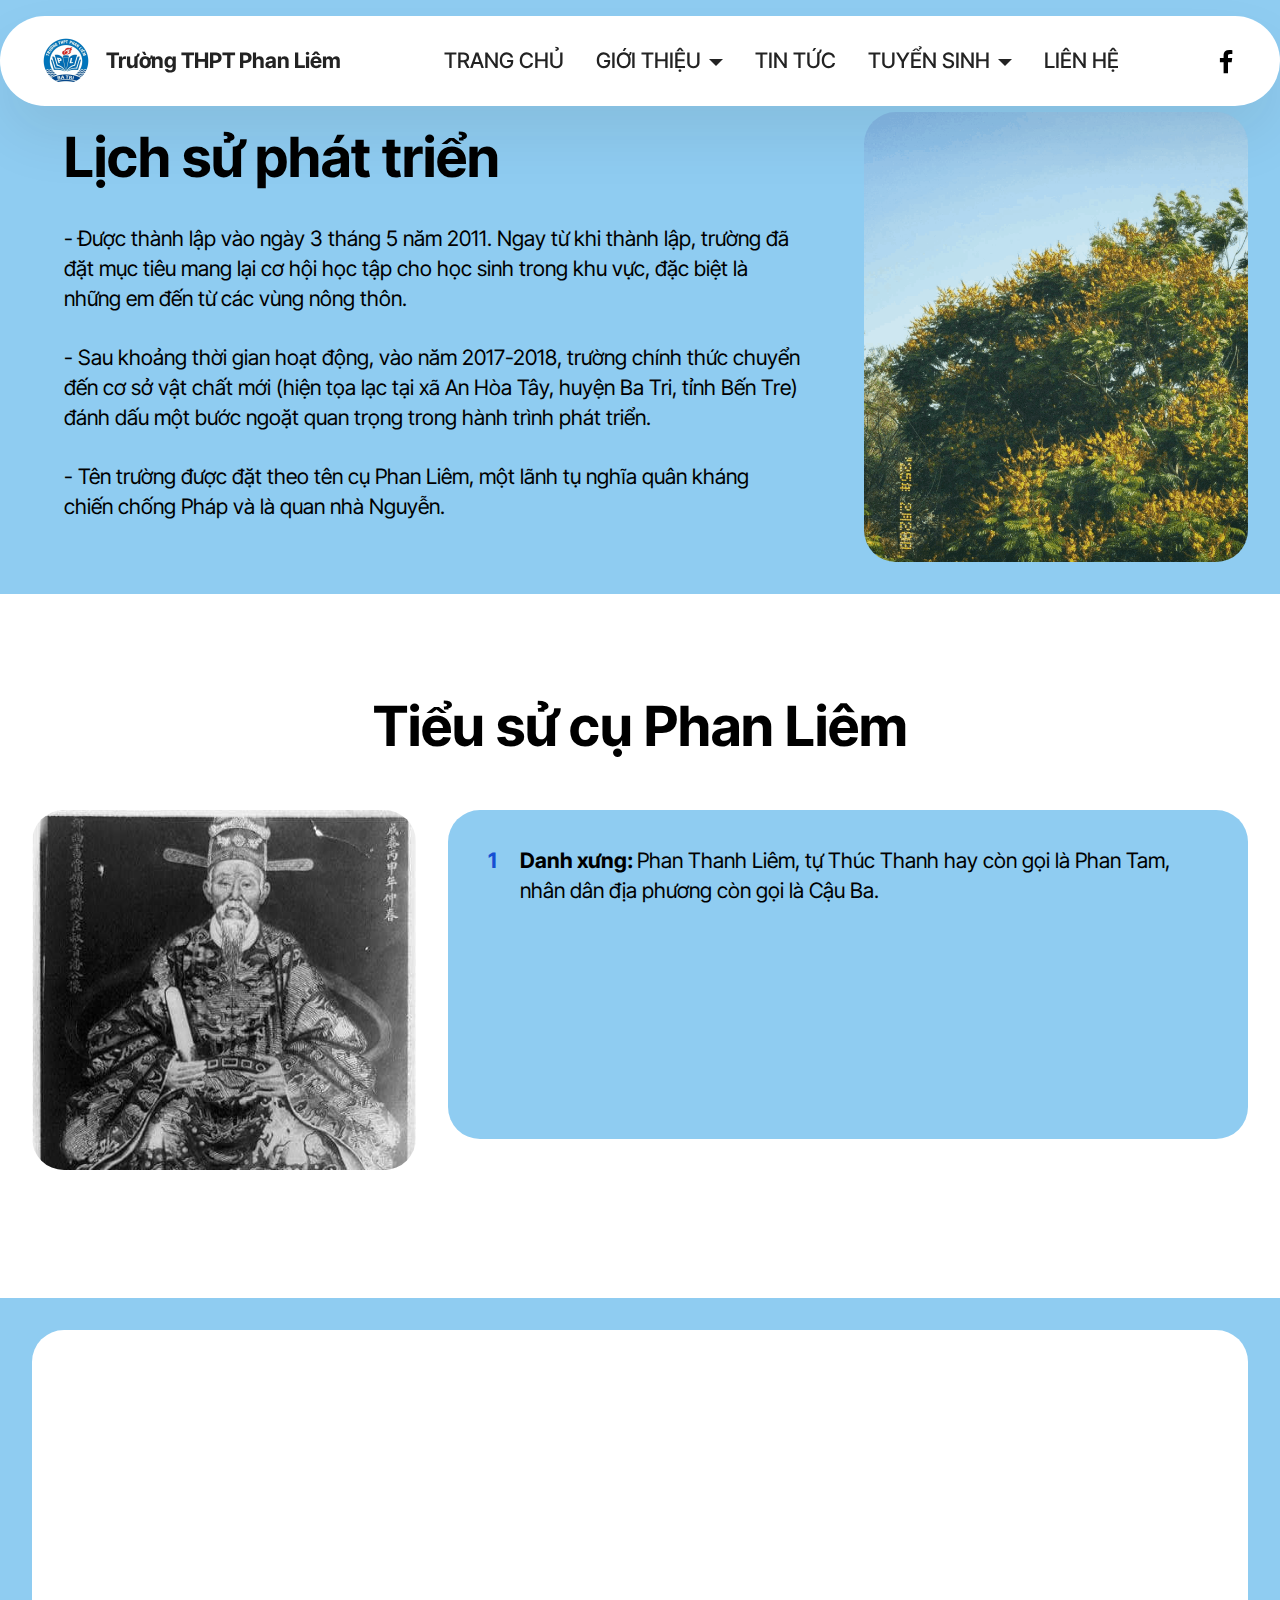
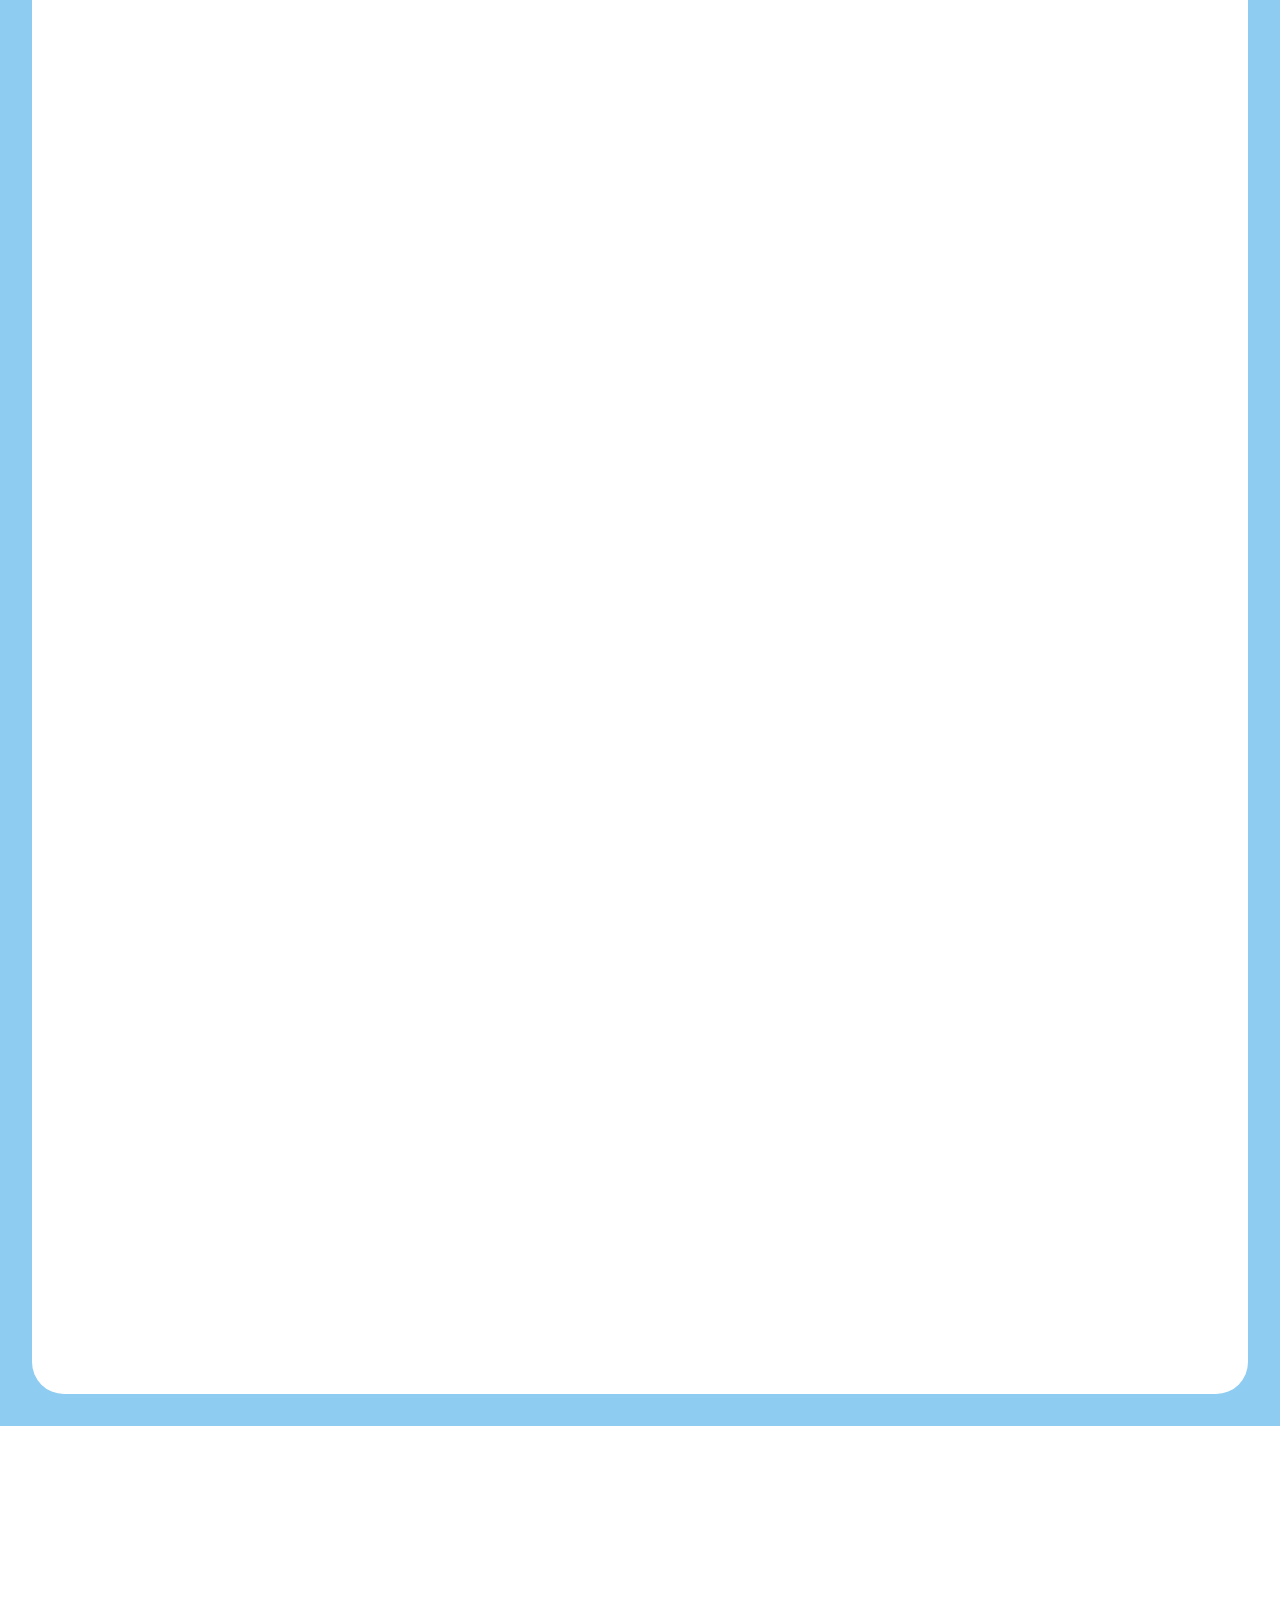
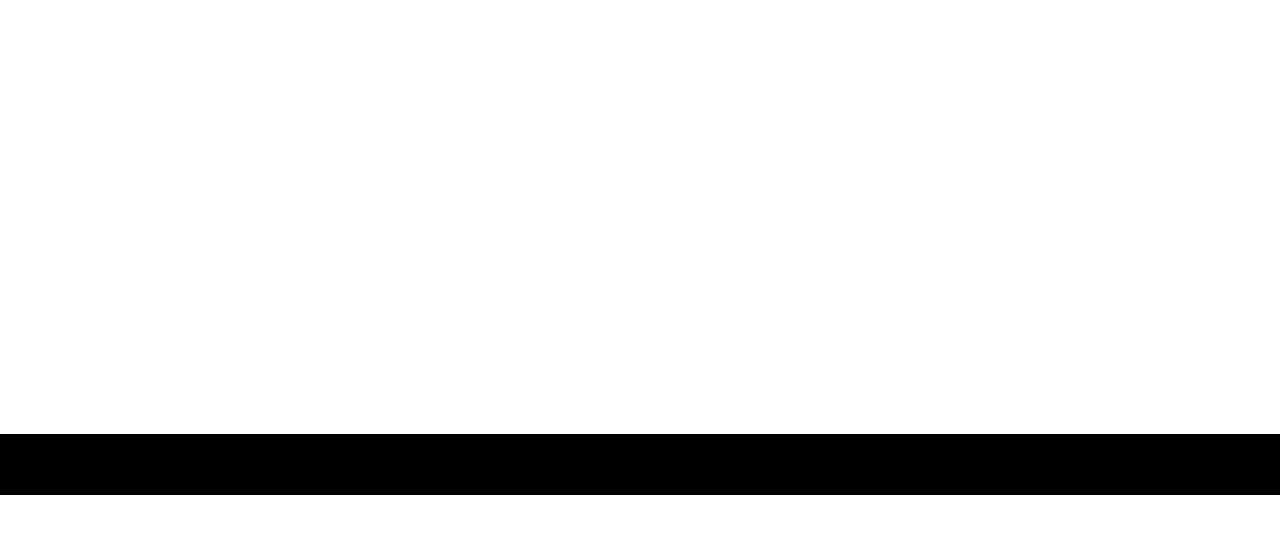
==== page1.html @ 66d1d025 "Change index.html file" ====
<!DOCTYPE html>
<html  >
<head>
  <!-- Site made with Mobirise Website Builder v5.9.25, https://mobirise.com -->
  <meta charset="UTF-8">
  <meta http-equiv="X-UA-Compatible" content="IE=edge">
  <meta name="generator" content="Mobirise v5.9.25, mobirise.com">
  <meta name="viewport" content="width=device-width, initial-scale=1, minimum-scale=1">
  <link rel="shortcut icon" href="assets/images/logo-96x96.png" type="image/x-icon">
  <meta name="description" content="">
  
  
  <title>gioithieu</title>
  <link rel="stylesheet" href="assets/web/assets/mobirise-icons2/mobirise2.css">
  <link rel="stylesheet" href="assets/bootstrap/css/bootstrap.min.css">
  <link rel="stylesheet" href="assets/bootstrap/css/bootstrap-grid.min.css">
  <link rel="stylesheet" href="assets/bootstrap/css/bootstrap-reboot.min.css">
  <link rel="stylesheet" href="assets/animatecss/animate.css">
  <link rel="stylesheet" href="assets/dropdown/css/style.css">
  <link rel="stylesheet" href="assets/socicon/css/styles.css">
  <link rel="stylesheet" href="assets/theme/css/style.css">
  <link rel="preload" href="https://fonts.googleapis.com/css?family=Inter+Tight:100,200,300,400,500,600,700,800,900,100i,200i,300i,400i,500i,600i,700i,800i,900i&display=swap" as="style" onload="this.onload=null;this.rel='stylesheet'">
  <noscript><link rel="stylesheet" href="https://fonts.googleapis.com/css?family=Inter+Tight:100,200,300,400,500,600,700,800,900,100i,200i,300i,400i,500i,600i,700i,800i,900i&display=swap"></noscript>
  <link rel="preload" as="style" href="assets/mobirise/css/mbr-additional.css?v=TQLGIZ"><link rel="stylesheet" href="assets/mobirise/css/mbr-additional.css?v=TQLGIZ" type="text/css">

  
  
  
</head>
<body>
  
  <section data-bs-version="5.1" class="menu menu2 cid-uFe2aQzOMY" once="menu" id="menu02-3h">
	

	<nav class="navbar navbar-dropdown navbar-fixed-top navbar-expand-lg">
		<div class="container">
			<div class="navbar-brand">
				<span class="navbar-logo">
					<a href="https://mobiri.se">
						<img src="assets/images/logo-96x96.png" alt="Mobirise Website Builder" style="height: 3rem;">
					</a>
				</span>
				<span class="navbar-caption-wrap"><a class="navbar-caption text-black display-4" href="https://mobiri.se">Trường THPT Phan Liêm</a></span>
			</div>
			<button class="navbar-toggler" type="button" data-toggle="collapse" data-bs-toggle="collapse" data-target="#navbarSupportedContent" data-bs-target="#navbarSupportedContent" aria-controls="navbarNavAltMarkup" aria-expanded="false" aria-label="Toggle navigation">
				<div class="hamburger">
					<span></span>
					<span></span>
					<span></span>
					<span></span>
				</div>
			</button>
			<div class="collapse navbar-collapse" id="navbarSupportedContent">
				<ul class="navbar-nav nav-dropdown nav-right" data-app-modern-menu="true"><li class="nav-item">
						<a class="nav-link link text-black text-primary display-4" href="index.html">TRANG CHỦ</a>
					</li>
					<li class="nav-item dropdown">
						<a class="nav-link link text-black text-primary dropdown-toggle display-4" href="page1.html" aria-expanded="false" data-toggle="dropdown-submenu" data-bs-toggle="dropdown" data-bs-auto-close="outside">GIỚI THIỆU</a><div class="dropdown-menu" aria-labelledby="dropdown-114"><a class="text-black text-primary dropdown-item display-4" href="page1.html#article04-2a">LỊCH SỬ PHÁT TRIỂN</a><a class="text-black text-primary dropdown-item display-4" href="page1.html#features030-1z">TIỂU SỬ CỤ PHAN LIÊM</a><a class="text-black text-primary dropdown-item display-4" href="page6.html#people03-31">CÁN BỘ, GIÁO VIÊN</a><a class="text-black text-primary dropdown-item display-4" href="page6.html#timeline1-34">CƠ SỞ VẬT CHẤT</a></div>
					</li>
					<li class="nav-item">
						<a class="nav-link link text-black text-primary display-4" href="page3.html" aria-expanded="false">TIN TỨC</a>
					</li><li class="nav-item dropdown"><a class="nav-link link text-black text-primary dropdown-toggle display-4" href="page4.html" data-toggle="dropdown-submenu" data-bs-toggle="dropdown" data-bs-auto-close="outside" aria-expanded="false">TUYỂN SINH</a><div class="dropdown-menu" aria-labelledby="dropdown-635"><a class="text-black text-primary dropdown-item display-4" href="page4.html#numbers01-39">XÉT TUYỂN NGUYỆN VỌNG</a><a class="text-black text-primary dropdown-item display-4" href="page4.html#social02-3a">HỒ SƠ XÉT TUYỂN</a><a class="text-black text-primary dropdown-item display-4" href="page4.html#pricing04-3d">THI XÉT TUYỂN</a><a class="text-black text-primary dropdown-item display-4" href="page4.html#tabs1-3f">ĐIỂM CHUẨN NĂM TRƯỚC</a></div></li><li class="nav-item"><a class="nav-link link text-black text-primary display-4" href="page5.html">LIÊN HỆ</a></li></ul>
				<div class="icons-menu">
					<a class="iconfont-wrapper" href="https://www.facebook.com/truongthptphanliem" target="_blank">
						<span class="p-2 mbr-iconfont socicon-facebook socicon" style="color: rgb(0, 0, 0); fill: rgb(0, 0, 0);"></span>
					</a>
					
					
					
				</div>
				
			</div>
		</div>
	</nav>
</section>

<section data-bs-version="5.1" class="start article4 cid-uF2ilKSvps" id="article04-2a">
	

	
	

	<div class="container">
		<div class="row justify-content-center">
			<div class="col-12 col-md-12 col-lg-4 image-wrapper">
				<img class="w-100" src="assets/images/2757aa6e-07c2-4001-b493-a704270fd652-712x835.png" alt="Mobirise Website Builder">
			</div>
			<div class="col-12 col-md-12 col-lg">
				<div class="text-wrapper align-left">
					<h1 class="mbr-section-title mbr-fonts-style mb-4 display-2">
						<strong>Lịch sử phát triển</strong></h1>
					<p class="mbr-text mbr-fonts-style mb-4 display-7">- Được thành lập vào ngày 3 tháng 5 năm 2011. Ngay từ khi thành lập, trường đã đặt mục tiêu mang lại cơ hội học tập cho học sinh trong khu vực, đặc biệt là những em đến từ các vùng nông thôn.<br> <br>- Sau khoảng thời gian hoạt động, vào năm 2017-2018, trường chính thức chuyển đến cơ sở vật chất mới (hiện tọa lạc tại xã An Hòa Tây, huyện Ba Tri, tỉnh Bến Tre) đánh dấu một bước ngoặt quan trọng trong hành trình phát triển.&nbsp;<br><br>- Tên trường được đặt theo tên cụ Phan Liêm, một lãnh tụ nghĩa quân kháng chiến chống Pháp và là quan nhà Nguyễn.&nbsp;<br></p>
					
				</div>
			</div>
		</div>
	</div>
</section>

<section data-bs-version="5.1" class="features030 cid-uF1ZcD4XuA" id="features030-1z">
    
    
    
    <div class="container">
        <div class="row justify-content-center">
            <div class="col-md-12 content-head mb-5">
                <h1 class="mbr-section-title mbr-fonts-style mb-0 display-2"><strong>Tiểu sử cụ Phan Liêm</strong></h1>
                
            </div>
        </div>
        <div class="row justify-content-center  blockContent">
            <div class="col-12 col-lg">
                <div class="item-wrapper align-left">
                    <div class="mbr-text counter-container mbr-fonts-style display-7">
                        <ol>
                            <li><strong>Danh xưng: </strong>Phan Thanh Liêm, tự Thúc Thanh hay còn gọi là Phan Tam, nhân dân địa phương còn gọi là Cậu Ba.</li>
                            <li><strong>Ngày tháng năm sinh: </strong>Ngày 20 tháng 10 năm 1833.</li>
                            <li><strong>Ngày tháng năm mất: </strong>Ngày 15 tháng 9 năm 1896.</li><li><strong>Quê quán: </strong>Làng Bảo Thạnh, huyện Ba Tri, tỉnh Bến Tre.</li></ol><ol>
                        </ol>
                    </div>
                </div>
            </div>
            <div class="col-12 col-lg-4">
                <div class="image-wrapper mb-4">
                    <img class="w-100" src="assets/images/1-453x424.png" alt="Mobirise Website Builder">
                </div>
            </div>

        </div>
    </div>
</section>

<section data-bs-version="5.1" class="timeline04 cid-uF23hmBCOW" id="timeline04-25">
  

  
  
  <div class="container">
    <div class="row justify-content-center">
      <div class="card col-md-12 col-lg-12">
        <div class="card-wrapper">
          <div class="row justify-content-center">
            <div class="col-12 mb-5 content-head">
              <h3 class="card-title mbr-fonts-style mbr-white mt-3 display-2">
                <strong>Các sự kiện cuộc đời cụ</strong></h3>
              
            </div>
          </div>
          <div class="card-box">
            <div class="row justify-content-center item features-without-image mb-5 active">
              <div class="col-12 col-lg-2">
                <h5 class="mbr-card-title mbr-fonts-style mt-0 mb-3 display-7"><strong>1862</strong></h5>
              </div>
              
              <div class="col-md-12 col-lg item-wrapper">
                <p class="mbr-text mbr-fonts-style mt-0 mb-0 display-7">Phan Liêm cùng em lo việc tang cho mẹ ở làng Bảo Thạnh. Đúng lúc đó cụ Phan Thanh Giản đang ở Huế và giặc Pháp tấn công vào thành Vĩnh Long.
                </p>
              </div>
            </div>
            <div class="row justify-content-center item features-without-image mb-5">
              <div class="col-12 col-lg-2">
                <h5 class="mbr-card-title mbr-fonts-style mt-0 mb-3 display-7"><strong>1868</strong></h5>

              </div>
              
              <div class="col-md-12 col-lg item-wrapper">
                <p class="mbr-text mbr-fonts-style mt-0 mb-0 display-7">Sau khi an táng cha được 3 tháng, ông cùng Phan Tôn chiêu tập những người đồng chí hướng phát động khởi nghĩa trên địa bàn rộng khắp: Trà Vinh, Vĩnh Long, Bến Tre, Sa Đéc. Phong trào do ông lãnh đạo được đánh đấu bằng cuộc tiến công của nghĩa quân vào Hương Điểm.&nbsp;</p>
              </div>
            </div>
            <div class="row justify-content-center item features-without-image mb-5">
              <div class="col-12 col-lg-2">
                <h5 class="mbr-card-title mbr-fonts-style mt-0 mb-3 display-7"></h5>
              </div>
              
              <div class="col-md-12 col-lg item-wrapper">
                <p class="mbr-text mbr-fonts-style mt-0 mb-0 display-7">Đêm 15, nghĩa quân liên tục tấn công quân Pháp ở Ba Tri và sông Hàm Luông, gây tiếng vang lớn. Pháp sai người dụ hàng nhưng hai cụ thẳng thắn từ chối. Không mua chuộc được, Pháp dùng quân sự đàn áp, buộc Phan Liêm và em lánh sang Gò Công rồi ra Bình Thuận. Dù không bắt được hai ông, Pháp vẫn kết án tử hình vắng mặt. Sau đó, hai ông ra Huế, gia nhập quân Nguyễn Tri Phương trấn thủ Hà Nội.
                </p>
              </div>
            </div><div class="row justify-content-center item features-without-image mb-5">
              <div class="col-12 col-lg-2">
                <h5 class="mbr-card-title mbr-fonts-style mt-0 mb-3 display-7"><strong>20-11-1873</strong></h5>
              </div>
              
              <div class="col-md-12 col-lg item-wrapper">
                <p class="mbr-text mbr-fonts-style mt-0 mb-0 display-7">Tướng Pháp Francis Garnier tấn công thành Hà Nội. Tổng trấn Nguyễn Tri Phương bị bắt cùng với một số quan lại giữ thành, trong đó có hai anh em họ Phan, chúng đưa tất cả vào Sài Gòn và sau đó sang Pháp theo lệnh của Bộ trưởng Hải quân Pháp.
                </p>
              </div>
            </div><div class="row justify-content-center item features-without-image mb-5">
              <div class="col-12 col-lg-2">
                <h5 class="mbr-card-title mbr-fonts-style mt-0 mb-3 display-7"><strong>1874</strong></h5>
              </div>
              
              <div class="col-md-12 col-lg item-wrapper">
                <p class="mbr-text mbr-fonts-style mt-0 mb-0 display-7">Sau khi hòa ước Giáp Tuất được ký kết, Phan Liêm và Phan Tôn được trao trả cho triều đình. Ông Phan Liêm lại ra làm quan với triều đình Huế.
                </p>
              </div>
            </div><div class="row justify-content-center item features-without-image mb-5">
              <div class="col-12 col-lg-2">
                <h5 class="mbr-card-title mbr-fonts-style mt-0 mb-3 display-7"><strong>1881</strong></h5>
              </div>
              
              <div class="col-md-12 col-lg item-wrapper">
                <p class="mbr-text mbr-fonts-style mt-0 mb-0 display-7">Tự Đức thứ 34 theo Hoàng triều Giáp Tý niên biểu thì Phan Liêm đã mật lên vua một biểu đề ra một số cải cách về giáo dục, thông thương, khai mỏ… để mở mang kinh tế đất nước.
                </p>
              </div>
            </div><div class="row justify-content-center item features-without-image mb-5">
              <div class="col-12 col-lg-2">
                <h5 class="mbr-card-title mbr-fonts-style mt-0 mb-3 display-7"><strong>Khoảng<br>1882 – 1885</strong></h5>
              </div>
              
              <div class="col-md-12 col-lg item-wrapper">
                <p class="mbr-text mbr-fonts-style mt-0 mb-0 display-7">Ông được triều đình bổ làm Hàn Lâm Tri Viện tu soạn, Phủ doãn Phủ Thừa Thiên, sau thăng Thị lang, gia hàm Tham tri.
                </p>
              </div>
            </div><div class="row justify-content-center item features-without-image mb-5">
              <div class="col-12 col-lg-2">
                <h5 class="mbr-card-title mbr-fonts-style mt-0 mb-3 display-7"><strong>1886</strong></h5>
              </div>
              
              <div class="col-md-12 col-lg item-wrapper">
                <p class="mbr-text mbr-fonts-style mt-0 mb-0 display-7">Dưới triều Đồng Khánh ở Thanh Hóa có vụ âm mưu bạo động. Nhà vua sai Phan Liêm ra đó với chức Khâm sai đại thần để ổn định tình thế.
                </p>
              </div>
            </div><div class="row justify-content-center item features-without-image mb-5">
              <div class="col-12 col-lg-2">
                <h5 class="mbr-card-title mbr-fonts-style mt-0 mb-3 display-7"></h5>
              </div>
              
              <div class="col-md-12 col-lg item-wrapper">
                <p class="mbr-text mbr-fonts-style mt-0 mb-0 display-7">Tháng 5 năm 1886, Phan Liêm được bổ tổng đốc Thuận Khánh, cùng với Nguyễn Thân trông coi khu vực phía Nam. Dưới triều vua Đồng Khánh và Thành Thái ông cũng đã từng giữ chức Thị vệ đại thần ở sáu tỉnh: Quảng Nam, Quảng Ngãi, Bình Định, Phú Yên, Khánh Hòa và Bình Thuận.&nbsp;<br></p>
              </div>
            </div><div class="row justify-content-center item features-without-image mb-5">
              <div class="col-12 col-lg-2">
                <h5 class="mbr-card-title mbr-fonts-style mt-0 mb-3 display-7"><strong>7-1887</strong></h5>
              </div>
              
              <div class="col-md-12 col-lg item-wrapper">
                <p class="mbr-text mbr-fonts-style mt-0 mb-0 display-7">Vua phong cho ông làm Tổng đốc Khánh Hòa – Bình Thuận nhưng ông từ chối.&nbsp;<br></p>
              </div>
            </div><div class="row justify-content-center item features-without-image mb-5">
              <div class="col-12 col-lg-2">
                <h5 class="mbr-card-title mbr-fonts-style mt-0 mb-3 display-7"><strong>15-9-1896</strong></h5>
              </div>
              
              <div class="col-md-12 col-lg item-wrapper">
                <p class="mbr-text mbr-fonts-style mt-0 mb-0 display-7">Ông qua đời dưới triều vua Thành Thái, được an táng ở Huế và được truy tặng Binh Bộ Thượng Thư. Phần mộ hai ông Phan Liêm và Phan Tôn cùng được xây dựng trong chùa Trà Am, thôn Tư Tây, xã Thủy An, thành phố Huế hiện nay, cách chợ Đông Ba khoảng 15km, sát bên núi.&nbsp;<br></p>
              </div>
            </div>
          </div>
        </div>
      </div>
    </div>
  </div>
</section>

<section data-bs-version="5.1" class="people02 cid-uFdbDiS7TM" id="people02-2z">
	

	
	
	<div class="container">
		<div class="row mb-5 justify-content-center">
			<div class="col-12 content-head">
				<h3 class="mbr-section-title mbr-fonts-style align-center mb-4 display-2"><strong>Đánh giá</strong></h3>
				<h5 class="mbr-section-subtitle mbr-fonts-style align-center mb-4 display-7">
					Cán bộ - Giáo viên - Cơ sở vật chất</h5>
			</div>
		</div>
		<div class="row">
				<div class="item features-without-image col-12 col-md-6 col-lg-4 mb-5">
					<div class="item-wrapper">
						<div class="card-box align-center">
							<div class="iconfont-wrapper mb-3">
								<span class="mbr-iconfont mobi-mbri-star mobi-mbri"></span>
								<span class="mbr-iconfont mobi-mbri-star mobi-mbri"></span>
								<span class="mbr-iconfont mobi-mbri-star mobi-mbri"></span>
								<span class="mbr-iconfont mobi-mbri-star mobi-mbri"></span>
								<span class="mbr-iconfont mobi-mbri-star mobi-mbri"></span>
							</div>
							<h5 class="card-title mbr-fonts-style mb-3 display-7">&nbsp;Trình độ chuyên môn cao, tốt nghiệp từ các trường đại học và cao đẳng sư phạm uy tín.</h5>
							
						</div>
					</div>
				</div>
				<div class="item features-without-image col-12 col-md-6 col-lg-4 mb-5">
					<div class="item-wrapper">
						<div class="card-box align-center">
							<div class="iconfont-wrapper mb-3">
								<span class="mbr-iconfont mobi-mbri-star mobi-mbri"></span>
								<span class="mbr-iconfont mobi-mbri-star mobi-mbri"></span>
								<span class="mbr-iconfont mobi-mbri-star mobi-mbri"></span>
								<span class="mbr-iconfont mobi-mbri-star mobi-mbri"></span>
								<span class="mbr-iconfont mobi-mbri-star mobi-mbri"></span>
							</div>
							<h5 class="card-title mbr-fonts-style mb-3 display-7">Linh hoạt trong phương pháp giảng dạy, khả năng truyền đạt sinh động, hấp dẫn.
<div><br></div></h5>
							
						</div>
					</div>
				</div>
				<div class="item features-without-image col-12 col-md-6 col-lg-4 mb-5">
					<div class="item-wrapper">
						<div class="card-box align-center">
							<div class="iconfont-wrapper mb-3">
								<span class="mbr-iconfont mobi-mbri-star mobi-mbri"></span>
								<span class="mbr-iconfont mobi-mbri-star mobi-mbri"></span>
								<span class="mbr-iconfont mobi-mbri-star mobi-mbri"></span>
								<span class="mbr-iconfont mobi-mbri-star mobi-mbri"></span>
								<span class="mbr-iconfont mobi-mbri-star mobi-mbri"></span>
							</div>
							<h5 class="card-title mbr-fonts-style mb-3 display-7">Cơ sở vật chất của trường khang trang, đáp ứng tốt nhu cầu học tập và giảng dạy.</h5>
							
						</div>
					</div>
				</div>
			</div>
		<div class="row mt-0 mt-md-5">
			<div class="col-12 align-center">
				<div class="mbr-section-btn"><a class="btn btn-black display-7" href="page6.html">Xem thêm</a></div>
			</div>
		</div>
	</div>
</section>

<section data-bs-version="5.1" class="footer4 cid-uF2orYMJCT" once="footers" id="footer04-2g">

    

    

    <div class="container">
        <div class="media-container-row align-center mbr-white">
            <div class="col-12">
                <p class="mbr-text mb-0 mbr-fonts-style display-7">
                    © Copyright 2025 THPT Phan Liêm</p>
            </div>
        </div>
    </div>
</section><section class="display-7" style="padding: 0;align-items: center;justify-content: center;flex-wrap: wrap;    align-content: center;display: flex;position: relative;height: 4rem;"><a href="https://mobiri.se/3791961" style="flex: 1 1;height: 4rem;position: absolute;width: 100%;z-index: 1;"><img alt="" style="height: 4rem;" src="[data-uri]"></a><p style="margin: 0;text-align: center;" class="display-7">&#8204;</p><a style="z-index:1" href="https://mobirise.com/builder/ai-website-maker.html">Free AI Website Maker</a></section><script src="assets/bootstrap/js/bootstrap.bundle.min.js"></script>  <script src="assets/smoothscroll/smooth-scroll.js"></script>  <script src="assets/ytplayer/index.js"></script>  <script src="assets/dropdown/js/navbar-dropdown.js"></script>  <script src="assets/theme/js/script.js"></script>  
  
  
  <input name="animation" type="hidden">
  </body>
</html>
---- assets/web/assets/mobirise-icons2/mobirise2.css ----
@font-face {
  font-family: 'Moririse2';
  font-display: swap;
  src:  url('mobirise2.eot?f2bix4');
  src:  url('mobirise2.eot?f2bix4#iefix') format('embedded-opentype'),
    url('mobirise2.ttf?f2bix4') format('truetype'),
    url('mobirise2.woff?f2bix4') format('woff'),
    url('mobirise2.svg?f2bix4#mobirise2') format('svg');
  font-weight: normal;
  font-style: normal;
}

[class^="mobi-"], [class*=" mobi-"] {
  /* use !important to prevent issues with browser extensions that change fonts */
  font-family: 'Moririse2' !important;
  speak: none;
  font-style: normal;
  font-weight: normal;
  font-variant: normal;
  text-transform: none;
  line-height: 1;

  /* Better Font Rendering =========== */
  -webkit-font-smoothing: antialiased;
  -moz-osx-font-smoothing: grayscale;
}

.mobi-mbri-add-submenu:before {
  content: "\e900";
}
.mobi-mbri-alert:before {
  content: "\e901";
}
.mobi-mbri-align-center:before {
  content: "\e902";
}
.mobi-mbri-align-justify:before {
  content: "\e903";
}
.mobi-mbri-align-left:before {
  content: "\e904";
}
.mobi-mbri-align-right:before {
  content: "\e905";
}
.mobi-mbri-android:before {
  content: "\e906";
}
.mobi-mbri-apple:before {
  content: "\e907";
}
.mobi-mbri-arrow-down:before {
  content: "\e908";
}
.mobi-mbri-arrow-next:before {
  content: "\e909";
}
.mobi-mbri-arrow-prev:before {
  content: "\e90a";
}
.mobi-mbri-arrow-up:before {
  content: "\e90b";
}
.mobi-mbri-bold:before {
  content: "\e90c";
}
.mobi-mbri-bookmark:before {
  content: "\e90d";
}
.mobi-mbri-bootstrap:before {
  content: "\e90e";
}
.mobi-mbri-briefcase:before {
  content: "\e90f";
}
.mobi-mbri-browse:before {
  content: "\e910";
}
.mobi-mbri-bulleted-list:before {
  content: "\e911";
}
.mobi-mbri-calendar:before {
  content: "\e912";
}
.mobi-mbri-camera:before {
  content: "\e913";
}
.mobi-mbri-cart-add:before {
  content: "\e914";
}
.mobi-mbri-cart-full:before {
  content: "\e915";
}
.mobi-mbri-cash:before {
  content: "\e916";
}
.mobi-mbri-change-style:before {
  content: "\e917";
}
.mobi-mbri-chat:before {
  content: "\e918";
}
.mobi-mbri-clock:before {
  content: "\e919";
}
.mobi-mbri-close:before {
  content: "\e91a";
}
.mobi-mbri-cloud:before {
  content: "\e91b";
}
.mobi-mbri-code:before {
  content: "\e91c";
}
.mobi-mbri-contact-form:before {
  content: "\e91d";
}
.mobi-mbri-credit-card:before {
  content: "\e91e";
}
.mobi-mbri-cursor-click:before {
  content: "\e91f";
}
.mobi-mbri-cust-feedback:before {
  content: "\e920";
}
.mobi-mbri-database:before {
  content: "\e921";
}
.mobi-mbri-delivery:before {
  content: "\e922";
}
.mobi-mbri-desktop:before {
  content: "\e923";
}
.mobi-mbri-devices:before {
  content: "\e924";
}
.mobi-mbri-down:before {
  content: "\e925";
}
.mobi-mbri-download-2:before {
  content: "\e926";
}
.mobi-mbri-download:before {
  content: "\e927";
}
.mobi-mbri-drag-n-drop-2:before {
  content: "\e928";
}
.mobi-mbri-drag-n-drop:before {
  content: "\e929";
}
.mobi-mbri-edit-2:before {
  content: "\e92a";
}
.mobi-mbri-edit:before {
  content: "\e92b";
}
.mobi-mbri-error:before {
  content: "\e92c";
}
.mobi-mbri-extension:before {
  content: "\e92d";
}
.mobi-mbri-features:before {
  content: "\e92e";
}
.mobi-mbri-file:before {
  content: "\e92f";
}
.mobi-mbri-flag:before {
  content: "\e930";
}
.mobi-mbri-folder:before {
  content: "\e931";
}
.mobi-mbri-gift:before {
  content: "\e932";
}
.mobi-mbri-github:before {
  content: "\e933";
}
.mobi-mbri-globe-2:before {
  content: "\e934";
}
.mobi-mbri-globe:before {
  content: "\e935";
}
.mobi-mbri-growing-chart:before {
  content: "\e936";
}
.mobi-mbri-hearth:before {
  content: "\e937";
}
.mobi-mbri-help:before {
  content: "\e938";
}
.mobi-mbri-home:before {
  content: "\e939";
}
.mobi-mbri-hot-cup:before {
  content: "\e93a";
}
.mobi-mbri-idea:before {
  content: "\e93b";
}
.mobi-mbri-image-gallery:before {
  content: "\e93c";
}
.mobi-mbri-image-slider:before {
  content: "\e93d";
}
.mobi-mbri-info:before {
  content: "\e93e";
}
.mobi-mbri-italic:before {
  content: "\e93f";
}
.mobi-mbri-key:before {
  content: "\e940";
}
.mobi-mbri-laptop:before {
  content: "\e941";
}
.mobi-mbri-layers:before {
  content: "\e942";
}
.mobi-mbri-left-right:before {
  content: "\e943";
}
.mobi-mbri-left:before {
  content: "\e944";
}
.mobi-mbri-letter:before {
  content: "\e945";
}
.mobi-mbri-like:before {
  content: "\e946";
}
.mobi-mbri-link:before {
  content: "\e947";
}
.mobi-mbri-lock:before {
  content: "\e948";
}
.mobi-mbri-login:before {
  content: "\e949";
}
.mobi-mbri-logout:before {
  content: "\e94a";
}
.mobi-mbri-magic-stick:before {
  content: "\e94b";
}
.mobi-mbri-map-pin:before {
  content: "\e94c";
}
.mobi-mbri-menu:before {
  content: "\e94d";
}
.mobi-mbri-mobile-2:before {
  content: "\e94e";
}
.mobi-mbri-mobile-horizontal:before {
  content: "\e94f";
}
.mobi-mbri-mobile:before {
  content: "\e950";
}
.mobi-mbri-mobirise:before {
  content: "\e951";
}
.mobi-mbri-more-horizontal:before {
  content: "\e952";
}
.mobi-mbri-more-vertical:before {
  content: "\e953";
}
.mobi-mbri-music:before {
  content: "\e954";
}
.mobi-mbri-new-file:before {
  content: "\e955";
}
.mobi-mbri-numbered-list:before {
  content: "\e956";
}
.mobi-mbri-opened-folder:before {
  content: "\e957";
}
.mobi-mbri-pages:before {
  content: "\e958";
}
.mobi-mbri-paper-plane:before {
  content: "\e959";
}
.mobi-mbri-paperclip:before {
  content: "\e95a";
}
.mobi-mbri-phone:before {
  content: "\e95b";
}
.mobi-mbri-photo:before {
  content: "\e95c";
}
.mobi-mbri-photos:before {
  content: "\e95d";
}
.mobi-mbri-pin:before {
  content: "\e95e";
}
.mobi-mbri-play:before {
  content: "\e95f";
}
.mobi-mbri-plus:before {
  content: "\e960";
}
.mobi-mbri-preview:before {
  content: "\e961";
}
.mobi-mbri-print:before {
  content: "\e962";
}
.mobi-mbri-protect:before {
  content: "\e963";
}
.mobi-mbri-question:before {
  content: "\e964";
}
.mobi-mbri-quote-left:before {
  content: "\e965";
}
.mobi-mbri-quote-right:before {
  content: "\e966";
}
.mobi-mbri-redo:before {
  content: "\e967";
}
.mobi-mbri-refresh:before {
  content: "\e968";
}
.mobi-mbri-responsive-2:before {
  content: "\e969";
}
.mobi-mbri-responsive:before {
  content: "\e96a";
}
.mobi-mbri-right:before {
  content: "\e96b";
}
.mobi-mbri-rocket:before {
  content: "\e96c";
}
.mobi-mbri-sad-face:before {
  content: "\e96d";
}
.mobi-mbri-sale:before {
  content: "\e96e";
}
.mobi-mbri-save:before {
  content: "\e96f";
}
.mobi-mbri-search:before {
  content: "\e970";
}
.mobi-mbri-setting-2:before {
  content: "\e971";
}
.mobi-mbri-setting-3:before {
  content: "\e972";
}
.mobi-mbri-setting:before {
  content: "\e973";
}
.mobi-mbri-share:before {
  content: "\e974";
}
.mobi-mbri-shopping-bag:before {
  content: "\e975";
}
.mobi-mbri-shopping-basket:before {
  content: "\e976";
}
.mobi-mbri-shopping-cart:before {
  content: "\e977";
}
.mobi-mbri-sites:before {
  content: "\e978";
}
.mobi-mbri-smile-face:before {
  content: "\e979";
}
.mobi-mbri-speed:before {
  content: "\e97a";
}
.mobi-mbri-star:before {
  content: "\e97b";
}
.mobi-mbri-success:before {
  content: "\e97c";
}
.mobi-mbri-sun:before {
  content: "\e97d";
}
.mobi-mbri-sun2:before {
  content: "\e97e";
}
.mobi-mbri-tablet-vertical:before {
  content: "\e97f";
}
.mobi-mbri-tablet:before {
  content: "\e980";
}
.mobi-mbri-target:before {
  content: "\e981";
}
.mobi-mbri-timer:before {
  content: "\e982";
}
.mobi-mbri-to-ftp:before {
  content: "\e983";
}
.mobi-mbri-to-local-drive:before {
  content: "\e984";
}
.mobi-mbri-touch-swipe:before {
  content: "\e985";
}
.mobi-mbri-touch:before {
  content: "\e986";
}
.mobi-mbri-trash:before {
  content: "\e987";
}
.mobi-mbri-underline:before {
  content: "\e988";
}
.mobi-mbri-undo:before {
  content: "\e989";
}
.mobi-mbri-unlink:before {
  content: "\e98a";
}
.mobi-mbri-unlock:before {
  content: "\e98b";
}
.mobi-mbri-up-down:before {
  content: "\e98c";
}
.mobi-mbri-up:before {
  content: "\e98d";
}
.mobi-mbri-update:before {
  content: "\e98e";
}
.mobi-mbri-upload-2:before {
  content: "\e98f";
}
.mobi-mbri-upload:before {
  content: "\e990";
}
.mobi-mbri-user-2:before {
  content: "\e991";
}
.mobi-mbri-user:before {
  content: "\e992";
}
.mobi-mbri-users:before {
  content: "\e993";
}
.mobi-mbri-video-play:before {
  content: "\e994";
}
.mobi-mbri-video:before {
  content: "\e995";
}
.mobi-mbri-watch:before {
  content: "\e996";
}
.mobi-mbri-website-theme-2:before {
  content: "\e997";
}
.mobi-mbri-website-theme:before {
  content: "\e998";
}
.mobi-mbri-wifi:before {
  content: "\e999";
}
.mobi-mbri-windows:before {
  content: "\e99a";
}
.mobi-mbri-zoom-in:before {
  content: "\e99b";
}
.mobi-mbri-zoom-out:before {
  content: "\e99c";
}
---- assets/dropdown/css/style.css ----
.navbar-dropdown {
  left: 0;
  padding: 0;
  position: absolute;
  right: 0;
  top: 0;
  transition: all 0.45s ease;
  z-index: 1030;
  background: #282828; }
  .navbar-dropdown .navbar-logo {
    margin-right: 0.8rem;
    transition: margin 0.3s ease-in-out;
    vertical-align: middle; }
    .navbar-dropdown .navbar-logo img {
      height: 3.125rem;
      transition: all 0.3s ease-in-out; }
    .navbar-dropdown .navbar-logo.mbr-iconfont {
      font-size: 3.125rem;
      line-height: 3.125rem; }
  .navbar-dropdown .navbar-caption {
    font-weight: 700;
    white-space: normal;
    vertical-align: -4px;
    line-height: 3.125rem !important; }
    .navbar-dropdown .navbar-caption, .navbar-dropdown .navbar-caption:hover {
      color: inherit;
      text-decoration: none; }
  .navbar-dropdown .mbr-iconfont + .navbar-caption {
    vertical-align: -1px; }
  .navbar-dropdown.navbar-fixed-top {
    position: fixed; }
  .navbar-dropdown .navbar-brand span {
    vertical-align: -4px; }
  .navbar-dropdown.bg-color.transparent {
    background: none; }
  .navbar-dropdown.navbar-short .navbar-brand {
    padding: 0.625rem 0; }
    .navbar-dropdown.navbar-short .navbar-brand span {
      vertical-align: -1px; }
  .navbar-dropdown.navbar-short .navbar-caption {
    line-height: 2.375rem !important;
    vertical-align: -2px; }
  .navbar-dropdown.navbar-short .navbar-logo {
    margin-right: 0.5rem; }
    .navbar-dropdown.navbar-short .navbar-logo img {
      height: 2.375rem; }
    .navbar-dropdown.navbar-short .navbar-logo.mbr-iconfont {
      font-size: 2.375rem;
      line-height: 2.375rem; }
  .navbar-dropdown.navbar-short .mbr-table-cell {
    height: 3.625rem; }
  .navbar-dropdown .navbar-close {
    left: 0.6875rem;
    position: fixed;
    top: 0.75rem;
    z-index: 1000; }
  .navbar-dropdown .hamburger-icon {
    content: "";
    display: inline-block;
    vertical-align: middle;
    width: 16px;
    -webkit-box-shadow: 0 -6px 0 1px #282828,0 0 0 1px #282828,0 6px 0 1px #282828;
    -moz-box-shadow: 0 -6px 0 1px #282828,0 0 0 1px #282828,0 6px 0 1px #282828;
    box-shadow: 0 -6px 0 1px #282828,0 0 0 1px #282828,0 6px 0 1px #282828; }

.dropdown-menu .dropdown-toggle[data-toggle="dropdown-submenu"]::after {
  border-bottom: 0.35em solid transparent;
  border-left: 0.35em solid;
  border-right: 0;
  border-top: 0.35em solid transparent;
  margin-left: 0.3rem; }

.dropdown-menu .dropdown-item:focus {
  outline: 0; }

.nav-dropdown {
  font-size: 0.75rem;
  font-weight: 500;
  height: auto !important; }
  .nav-dropdown .nav-btn {
    padding-left: 1rem; }
  .nav-dropdown .link {
    margin: .667em 1.667em;
    font-weight: 500;
    padding: 0;
    transition: color .2s ease-in-out; }
    .nav-dropdown .link.dropdown-toggle {
      margin-right: 2.583em; }
      .nav-dropdown .link.dropdown-toggle::after {
        margin-left: .25rem;
        border-top: 0.35em solid;
        border-right: 0.35em solid transparent;
        border-left: 0.35em solid transparent;
        border-bottom: 0; }
      .nav-dropdown .link.dropdown-toggle[aria-expanded="true"] {
        margin: 0;
        padding: 0.667em 3.263em  0.667em 1.667em; }
  .nav-dropdown .link::after,
  .nav-dropdown .dropdown-item::after {
    color: inherit; }
  .nav-dropdown .btn {
    font-size: 0.75rem;
    font-weight: 700;
    letter-spacing: 0;
    margin-bottom: 0;
    padding-left: 1.25rem;
    padding-right: 1.25rem; }
  .nav-dropdown .dropdown-menu {
    border-radius: 0;
    border: 0;
    left: 0;
    margin: 0;
    padding-bottom: 1.25rem;
    padding-top: 1.25rem;
    position: relative; }
  .nav-dropdown .dropdown-submenu {
    margin-left: 0.125rem;
    top: 0; }
  .nav-dropdown .dropdown-item {
    font-weight: 500;
    line-height: 2;
    padding: 0.3846em 4.615em 0.3846em 1.5385em;
    position: relative;
    transition: color .2s ease-in-out, background-color .2s ease-in-out; }
    .nav-dropdown .dropdown-item::after {
      margin-top: -0.3077em;
      position: absolute;
      right: 1.1538em;
      top: 50%; }
    .nav-dropdown .dropdown-item:focus, .nav-dropdown .dropdown-item:hover {
      background: none; }

@media (max-width: 767px) {
  .nav-dropdown.navbar-toggleable-sm {
    bottom: 0;
    display: none;
    left: 0;
    overflow-x: hidden;
    position: fixed;
    top: 0;
    transform: translateX(-100%);
    -ms-transform: translateX(-100%);
    -webkit-transform: translateX(-100%);
    width: 18.75rem;
    z-index: 999; } }
.nav-dropdown.navbar-toggleable-xl {
  bottom: 0;
  display: none;
  left: 0;
  overflow-x: hidden;
  position: fixed;
  top: 0;
  transform: translateX(-100%);
  -ms-transform: translateX(-100%);
  -webkit-transform: translateX(-100%);
  width: 18.75rem;
  z-index: 999; }

.nav-dropdown-sm {
  display: block !important;
  overflow-x: hidden;
  overflow: auto;
  padding-top: 3.875rem; }
  .nav-dropdown-sm::after {
    content: "";
    display: block;
    height: 3rem;
    width: 100%; }
  .nav-dropdown-sm.collapse.in ~ .navbar-close {
    display: block !important; }
  .nav-dropdown-sm.collapsing, .nav-dropdown-sm.collapse.in {
    transform: translateX(0);
    -ms-transform: translateX(0);
    -webkit-transform: translateX(0);
    transition: all 0.25s ease-out;
    -webkit-transition: all 0.25s ease-out;
    background: #282828; }
  .nav-dropdown-sm.collapsing[aria-expanded="false"] {
    transform: translateX(-100%);
    -ms-transform: translateX(-100%);
    -webkit-transform: translateX(-100%); }
  .nav-dropdown-sm .nav-item {
    display: block;
    margin-left: 0 !important;
    padding-left: 0; }
  .nav-dropdown-sm .link,
  .nav-dropdown-sm .dropdown-item {
    border-top: 1px dotted rgba(255, 255, 255, 0.1);
    font-size: 0.8125rem;
    line-height: 1.6;
    margin: 0 !important;
    padding: 0.875rem 2.4rem 0.875rem 1.5625rem !important;
    position: relative;
    white-space: normal; }
    .nav-dropdown-sm .link:focus, .nav-dropdown-sm .link:hover,
    .nav-dropdown-sm .dropdown-item:focus,
    .nav-dropdown-sm .dropdown-item:hover {
      background: rgba(0, 0, 0, 0.2) !important;
      color: #c0a375; }
  .nav-dropdown-sm .nav-btn {
    position: relative;
    padding: 1.5625rem 1.5625rem 0 1.5625rem; }
    .nav-dropdown-sm .nav-btn::before {
      border-top: 1px dotted rgba(255, 255, 255, 0.1);
      content: "";
      left: 0;
      position: absolute;
      top: 0;
      width: 100%; }
    .nav-dropdown-sm .nav-btn + .nav-btn {
      padding-top: 0.625rem; }
      .nav-dropdown-sm .nav-btn + .nav-btn::before {
        display: none; }
  .nav-dropdown-sm .btn {
    padding: 0.625rem 0; }
  .nav-dropdown-sm .dropdown-toggle[data-toggle="dropdown-submenu"]::after {
    margin-left: .25rem;
    border-top: 0.35em solid;
    border-right: 0.35em solid transparent;
    border-left: 0.35em solid transparent;
    border-bottom: 0; }
  .nav-dropdown-sm .dropdown-toggle[data-toggle="dropdown-submenu"][aria-expanded="true"]::after {
    border-top: 0;
    border-right: 0.35em solid transparent;
    border-left: 0.35em solid transparent;
    border-bottom: 0.35em solid; }
  .nav-dropdown-sm .dropdown-menu {
    margin: 0;
    padding: 0;
    position: relative;
    top: 0;
    left: 0;
    width: 100%;
    border: 0;
    float: none;
    border-radius: 0;
    background: none; }
  .nav-dropdown-sm .dropdown-submenu {
    left: 100%;
    margin-left: 0.125rem;
    margin-top: -1.25rem;
    top: 0; }

.navbar-toggleable-sm .nav-dropdown .dropdown-menu {
  position: absolute; }

.navbar-toggleable-sm .nav-dropdown .dropdown-submenu {
  left: 100%;
  margin-left: 0.125rem;
  margin-top: -1.25rem;
  top: 0; }

.navbar-toggleable-sm.opened .nav-dropdown .dropdown-menu {
  position: relative; }

.navbar-toggleable-sm.opened .nav-dropdown .dropdown-submenu {
  left: 0;
  margin-left: 00rem;
  margin-top: 0rem;
  top: 0; }

.is-builder .nav-dropdown.collapsing {
  transition: none !important; }
---- assets/socicon/css/styles.css ----
@charset "UTF-8";

@font-face {
  font-family: 'Socicon';
  src:  url('../fonts/socicon.eot');
  src:  url('../fonts/socicon.eot?#iefix') format('embedded-opentype'),
    url('../fonts/socicon.woff2') format('woff2'),
    url('../fonts/socicon.ttf') format('truetype'),
    url('../fonts/socicon.woff') format('woff'),
    url('../fonts/socicon.svg#socicon') format('svg');
  font-weight: normal;
  font-style: normal;
  font-display: swap;
}

[data-icon]:before {
  font-family: "socicon" !important;
  content: attr(data-icon);
  font-style: normal !important;
  font-weight: normal !important;
  font-variant: normal !important;
  text-transform: none !important;
  speak: none;
  line-height: 1;
  -webkit-font-smoothing: antialiased;
  -moz-osx-font-smoothing: grayscale;
}

[class^="socicon-"], [class*=" socicon-"] {
  /* use !important to prevent issues with browser extensions that change fonts */
  font-family: 'Socicon' !important;
  speak: none;
  font-style: normal;
  font-weight: normal;
  font-variant: normal;
  text-transform: none;
  line-height: 1;

  /* Better Font Rendering =========== */
  -webkit-font-smoothing: antialiased;
  -moz-osx-font-smoothing: grayscale;
}

.socicon-500px:before {
  content: "\e000";
}
.socicon-8tracks:before {
  content: "\e001";
}
.socicon-airbnb:before {
  content: "\e002";
}
.socicon-alliance:before {
  content: "\e003";
}
.socicon-amazon:before {
  content: "\e004";
}
.socicon-amplement:before {
  content: "\e005";
}
.socicon-android:before {
  content: "\e006";
}
.socicon-angellist:before {
  content: "\e007";
}
.socicon-apple:before {
  content: "\e008";
}
.socicon-appnet:before {
  content: "\e009";
}
.socicon-baidu:before {
  content: "\e00a";
}
.socicon-bandcamp:before {
  content: "\e00b";
}
.socicon-battlenet:before {
  content: "\e00c";
}
.socicon-mixer:before {
  content: "\e00d";
}
.socicon-bebee:before {
  content: "\e00e";
}
.socicon-bebo:before {
  content: "\e00f";
}
.socicon-behance:before {
  content: "\e010";
}
.socicon-blizzard:before {
  content: "\e011";
}
.socicon-blogger:before {
  content: "\e012";
}
.socicon-buffer:before {
  content: "\e013";
}
.socicon-chrome:before {
  content: "\e014";
}
.socicon-coderwall:before {
  content: "\e015";
}
.socicon-curse:before {
  content: "\e016";
}
.socicon-dailymotion:before {
  content: "\e017";
}
.socicon-deezer:before {
  content: "\e018";
}
.socicon-delicious:before {
  content: "\e019";
}
.socicon-deviantart:before {
  content: "\e01a";
}
.socicon-diablo:before {
  content: "\e01b";
}
.socicon-digg:before {
  content: "\e01c";
}
.socicon-discord:before {
  content: "\e01d";
}
.socicon-disqus:before {
  content: "\e01e";
}
.socicon-douban:before {
  content: "\e01f";
}
.socicon-draugiem:before {
  content: "\e020";
}
.socicon-dribbble:before {
  content: "\e021";
}
.socicon-drupal:before {
  content: "\e022";
}
.socicon-ebay:before {
  content: "\e023";
}
.socicon-ello:before {
  content: "\e024";
}
.socicon-endomodo:before {
  content: "\e025";
}
.socicon-envato:before {
  content: "\e026";
}
.socicon-etsy:before {
  content: "\e027";
}
.socicon-facebook:before {
  content: "\e028";
}
.socicon-feedburner:before {
  content: "\e029";
}
.socicon-filmweb:before {
  content: "\e02a";
}
.socicon-firefox:before {
  content: "\e02b";
}
.socicon-flattr:before {
  content: "\e02c";
}
.socicon-flickr:before {
  content: "\e02d";
}
.socicon-formulr:before {
  content: "\e02e";
}
.socicon-forrst:before {
  content: "\e02f";
}
.socicon-foursquare:before {
  content: "\e030";
}
.socicon-friendfeed:before {
  content: "\e031";
}
.socicon-github:before {
  content: "\e032";
}
.socicon-goodreads:before {
  content: "\e033";
}
.socicon-google:before {
  content: "\e034";
}
.socicon-googlescholar:before {
  content: "\e035";
}
.socicon-googlegroups:before {
  content: "\e036";
}
.socicon-googlephotos:before {
  content: "\e037";
}
.socicon-googleplus:before {
  content: "\e038";
}
.socicon-grooveshark:before {
  content: "\e039";
}
.socicon-hackerrank:before {
  content: "\e03a";
}
.socicon-hearthstone:before {
  content: "\e03b";
}
.socicon-hellocoton:before {
  content: "\e03c";
}
.socicon-heroes:before {
  content: "\e03d";
}
.socicon-smashcast:before {
  content: "\e03e";
}
.socicon-horde:before {
  content: "\e03f";
}
.socicon-houzz:before {
  content: "\e040";
}
.socicon-icq:before {
  content: "\e041";
}
.socicon-identica:before {
  content: "\e042";
}
.socicon-imdb:before {
  content: "\e043";
}
.socicon-instagram:before {
  content: "\e044";
}
.socicon-issuu:before {
  content: "\e045";
}
.socicon-istock:before {
  content: "\e046";
}
.socicon-itunes:before {
  content: "\e047";
}
.socicon-keybase:before {
  content: "\e048";
}
.socicon-lanyrd:before {
  content: "\e049";
}
.socicon-lastfm:before {
  content: "\e04a";
}
.socicon-line:before {
  content: "\e04b";
}
.socicon-linkedin:before {
  content: "\e04c";
}
.socicon-livejournal:before {
  content: "\e04d";
}
.socicon-lyft:before {
  content: "\e04e";
}
.socicon-macos:before {
  content: "\e04f";
}
.socicon-mail:before {
  content: "\e050";
}
.socicon-medium:before {
  content: "\e051";
}
.socicon-meetup:before {
  content: "\e052";
}
.socicon-mixcloud:before {
  content: "\e053";
}
.socicon-modelmayhem:before {
  content: "\e054";
}
.socicon-mumble:before {
  content: "\e055";
}
.socicon-myspace:before {
  content: "\e056";
}
.socicon-newsvine:before {
  content: "\e057";
}
.socicon-nintendo:before {
  content: "\e058";
}
.socicon-npm:before {
  content: "\e059";
}
.socicon-odnoklassniki:before {
  content: "\e05a";
}
.socicon-openid:before {
  content: "\e05b";
}
.socicon-opera:before {
  content: "\e05c";
}
.socicon-outlook:before {
  content: "\e05d";
}
.socicon-overwatch:before {
  content: "\e05e";
}
.socicon-patreon:before {
  content: "\e05f";
}
.socicon-paypal:before {
  content: "\e060";
}
.socicon-periscope:before {
  content: "\e061";
}
.socicon-persona:before {
  content: "\e062";
}
.socicon-pinterest:before {
  content: "\e063";
}
.socicon-play:before {
  content: "\e064";
}
.socicon-player:before {
  content: "\e065";
}
.socicon-playstation:before {
  content: "\e066";
}
.socicon-pocket:before {
  content: "\e067";
}
.socicon-qq:before {
  content: "\e068";
}
.socicon-quora:before {
  content: "\e069";
}
.socicon-raidcall:before {
  content: "\e06a";
}
.socicon-ravelry:before {
  content: "\e06b";
}
.socicon-reddit:before {
  content: "\e06c";
}
.socicon-renren:before {
  content: "\e06d";
}
.socicon-researchgate:before {
  content: "\e06e";
}
.socicon-residentadvisor:before {
  content: "\e06f";
}
.socicon-reverbnation:before {
  content: "\e070";
}
.socicon-rss:before {
  content: "\e071";
}
.socicon-sharethis:before {
  content: "\e072";
}
.socicon-skype:before {
  content: "\e073";
}
.socicon-slideshare:before {
  content: "\e074";
}
.socicon-smugmug:before {
  content: "\e075";
}
.socicon-snapchat:before {
  content: "\e076";
}
.socicon-songkick:before {
  content: "\e077";
}
.socicon-soundcloud:before {
  content: "\e078";
}
.socicon-spotify:before {
  content: "\e079";
}
.socicon-stackexchange:before {
  content: "\e07a";
}
.socicon-stackoverflow:before {
  content: "\e07b";
}
.socicon-starcraft:before {
  content: "\e07c";
}
.socicon-stayfriends:before {
  content: "\e07d";
}
.socicon-steam:before {
  content: "\e07e";
}
.socicon-storehouse:before {
  content: "\e07f";
}
.socicon-strava:before {
  content: "\e080";
}
.socicon-streamjar:before {
  content: "\e081";
}
.socicon-stumbleupon:before {
  content: "\e082";
}
.socicon-swarm:before {
  content: "\e083";
}
.socicon-teamspeak:before {
  content: "\e084";
}
.socicon-teamviewer:before {
  content: "\e085";
}
.socicon-technorati:before {
  content: "\e086";
}
.socicon-telegram:before {
  content: "\e087";
}
.socicon-tripadvisor:before {
  content: "\e088";
}
.socicon-tripit:before {
  content: "\e089";
}
.socicon-triplej:before {
  content: "\e08a";
}
.socicon-tumblr:before {
  content: "\e08b";
}
.socicon-twitch:before {
  content: "\e08c";
}
.socicon-twitter:before {
  content: "\e08d";
}
.socicon-uber:before {
  content: "\e08e";
}
.socicon-ventrilo:before {
  content: "\e08f";
}
.socicon-viadeo:before {
  content: "\e090";
}
.socicon-viber:before {
  content: "\e091";
}
.socicon-viewbug:before {
  content: "\e092";
}
.socicon-vimeo:before {
  content: "\e093";
}
.socicon-vine:before {
  content: "\e094";
}
.socicon-vkontakte:before {
  content: "\e095";
}
.socicon-warcraft:before {
  content: "\e096";
}
.socicon-wechat:before {
  content: "\e097";
}
.socicon-weibo:before {
  content: "\e098";
}
.socicon-whatsapp:before {
  content: "\e099";
}
.socicon-wikipedia:before {
  content: "\e09a";
}
.socicon-windows:before {
  content: "\e09b";
}
.socicon-wordpress:before {
  content: "\e09c";
}
.socicon-wykop:before {
  content: "\e09d";
}
.socicon-xbox:before {
  content: "\e09e";
}
.socicon-xing:before {
  content: "\e09f";
}
.socicon-yahoo:before {
  content: "\e0a0";
}
.socicon-yammer:before {
  content: "\e0a1";
}
.socicon-yandex:before {
  content: "\e0a2";
}
.socicon-yelp:before {
  content: "\e0a3";
}
.socicon-younow:before {
  content: "\e0a4";
}
.socicon-youtube:before {
  content: "\e0a5";
}
.socicon-zapier:before {
  content: "\e0a6";
}
.socicon-zerply:before {
  content: "\e0a7";
}
.socicon-zomato:before {
  content: "\e0a8";
}
.socicon-zynga:before {
  content: "\e0a9";
}
.socicon-spreadshirt:before {
  content: "\e901";
}
.socicon-gamejolt:before {
  content: "\e902";
}
.socicon-trello:before {
  content: "\e903";
}
.socicon-tunein:before {
  content: "\e904";
}
.socicon-bloglovin:before {
  content: "\e905";
}
.socicon-gamewisp:before {
  content: "\e906";
}
.socicon-messenger:before {
  content: "\e907";
}
.socicon-pandora:before {
  content: "\e908";
}
.socicon-augment:before {
  content: "\e909";
}
.socicon-bitbucket:before {
  content: "\e90a";
}
.socicon-fyuse:before {
  content: "\e90b";
}
.socicon-yt-gaming:before {
  content: "\e90c";
}
.socicon-sketchfab:before {
  content: "\e90d";
}
.socicon-mobcrush:before {
  content: "\e90e";
}
.socicon-microsoft:before {
  content: "\e90f";
}
.socicon-realtor:before {
  content: "\e910";
}
.socicon-tidal:before {
  content: "\e911";
}
.socicon-qobuz:before {
  content: "\e912";
}
.socicon-natgeo:before {
  content: "\e913";
}
.socicon-mastodon:before {
  content: "\e914";
}
.socicon-unsplash:before {
  content: "\e915";
}
.socicon-homeadvisor:before {
  content: "\e916";
}
.socicon-angieslist:before {
  content: "\e917";
}
.socicon-codepen:before {
  content: "\e918";
}
.socicon-slack:before {
  content: "\e919";
}
.socicon-openaigym:before {
  content: "\e91a";
}
.socicon-logmein:before {
  content: "\e91b";
}
.socicon-fiverr:before {
  content: "\e91c";
}
.socicon-gotomeeting:before {
  content: "\e91d";
}
.socicon-aliexpress:before {
  content: "\e91e";
}
.socicon-guru:before {
  content: "\e91f";
}
.socicon-appstore:before {
  content: "\e920";
}
.socicon-homes:before {
  content: "\e921";
}
.socicon-zoom:before {
  content: "\e922";
}
.socicon-alibaba:before {
  content: "\e923";
}
.socicon-craigslist:before {
  content: "\e924";
}
.socicon-wix:before {
  content: "\e925";
}
.socicon-redfin:before {
  content: "\e926";
}
.socicon-googlecalendar:before {
  content: "\e927";
}
.socicon-shopify:before {
  content: "\e928";
}
.socicon-freelancer:before {
  content: "\e929";
}
.socicon-seedrs:before {
  content: "\e92a";
}
.socicon-bing:before {
  content: "\e92b";
}
.socicon-doodle:before {
  content: "\e92c";
}
.socicon-bonanza:before {
  content: "\e92d";
}
.socicon-squarespace:before {
  content: "\e92e";
}
.socicon-toptal:before {
  content: "\e92f";
}
.socicon-gust:before {
  content: "\e930";
}
.socicon-ask:before {
  content: "\e931";
}
.socicon-trulia:before {
  content: "\e932";
}
.socicon-loomly:before {
  content: "\e933";
}
.socicon-ghost:before {
  content: "\e934";
}
.socicon-upwork:before {
  content: "\e935";
}
.socicon-fundable:before {
  content: "\e936";
}
.socicon-booking:before {
  content: "\e937";
}
.socicon-googlemaps:before {
  content: "\e938";
}
.socicon-zillow:before {
  content: "\e939";
}
.socicon-niconico:before {
  content: "\e93a";
}
.socicon-toneden:before {
  content: "\e93b";
}
.socicon-crunchbase:before {
  content: "\e93c";
}
.socicon-homefy:before {
  content: "\e93d";
}
.socicon-calendly:before {
  content: "\e93e";
}
.socicon-livemaster:before {
  content: "\e93f";
}
.socicon-udemy:before {
  content: "\e940";
}
.socicon-codered:before {
  content: "\e941";
}
.socicon-origin:before {
  content: "\e942";
}
.socicon-nextdoor:before {
  content: "\e943";
}
.socicon-portfolio:before {
  content: "\e944";
}
.socicon-instructables:before {
  content: "\e945";
}
.socicon-gitlab:before {
  content: "\e946";
}
.socicon-hackernews:before {
  content: "\e947";
}
.socicon-smashwords:before {
  content: "\e948";
}
.socicon-kobo:before {
  content: "\e949";
}
.socicon-bookbub:before {
  content: "\e94a";
}
.socicon-mailru:before {
  content: "\e94b";
}
.socicon-moddb:before {
  content: "\e94c";
}
.socicon-indiedb:before {
  content: "\e94d";
}
.socicon-traxsource:before {
  content: "\e94e";
}
.socicon-gamefor:before {
  content: "\e94f";
}
.socicon-pixiv:before {
  content: "\e950";
}
.socicon-myanimelist:before {
  content: "\e951";
}
.socicon-blackberry:before {
  content: "\e952";
}
.socicon-wickr:before {
  content: "\e953";
}
.socicon-spip:before {
  content: "\e954";
}
.socicon-napster:before {
  content: "\e955";
}
.socicon-beatport:before {
  content: "\e956";
}
.socicon-hackerone:before {
  content: "\e957";
}
.socicon-internet:before {
  content: "\e958";
}
.socicon-ubuntu:before {
  content: "\e959";
}
.socicon-artstation:before {
  content: "\e95a";
}
.socicon-invision:before {
  content: "\e95b";
}
.socicon-torial:before {
  content: "\e95c";
}
.socicon-collectorz:before {
  content: "\e95d";
}
.socicon-seenthis:before {
  content: "\e95e";
}
.socicon-googleplaymusic:before {
  content: "\e95f";
}
.socicon-debian:before {
  content: "\e960";
}
.socicon-filmfreeway:before {
  content: "\e961";
}
.socicon-gnome:before {
  content: "\e962";
}
.socicon-itchio:before {
  content: "\e963";
}
.socicon-jamendo:before {
  content: "\e964";
}
.socicon-mix:before {
  content: "\e965";
}
.socicon-sharepoint:before {
  content: "\e966";
}
.socicon-tinder:before {
  content: "\e967";
}
.socicon-windguru:before {
  content: "\e968";
}
.socicon-cdbaby:before {
  content: "\e969";
}
.socicon-elementaryos:before {
  content: "\e96a";
}
.socicon-stage32:before {
  content: "\e96b";
}
.socicon-tiktok:before {
  content: "\e96c";
}
.socicon-gitter:before {
  content: "\e96d";
}
.socicon-letterboxd:before {
  content: "\e96e";
}
.socicon-threema:before {
  content: "\e96f";
}
.socicon-splice:before {
  content: "\e970";
}
.socicon-metapop:before {
  content: "\e971";
}
.socicon-naver:before {
  content: "\e972";
}
.socicon-remote:before {
  content: "\e973";
}
.socicon-flipboard:before {
  content: "\e974";
}
.socicon-googlehangouts:before {
  content: "\e975";
}
.socicon-dlive:before {
  content: "\e976";
}
.socicon-vsco:before {
  content: "\e977";
}
.socicon-stitcher:before {
  content: "\e978";
}
.socicon-avvo:before {
  content: "\e979";
}
.socicon-redbubble:before {
  content: "\e97a";
}
.socicon-society6:before {
  content: "\e97b";
}
.socicon-zazzle:before {
  content: "\e97c";
}
.socicon-eitaa:before {
  content: "\e97d";
}
.socicon-soroush:before {
  content: "\e97e";
}
.socicon-bale:before {
  content: "\e97f";
}
---- assets/theme/css/style.css ----
@charset "UTF-8";
section {
  background-color: #ffffff;
}

body {
  font-style: normal;
  line-height: 1.5;
  font-weight: 400;
  color: #232323;
  position: relative;
}

button {
  background-color: transparent;
  border-color: transparent;
}

.embla__button,
.carousel-control {
  background-color: #edefea !important;
  opacity: 0.8 !important;
  color: #464845 !important;
  border-color: #edefea !important;
}

.carousel .close,
.modalWindow .close {
  background-color: #edefea !important;
  color: #464845 !important;
  border-color: #edefea !important;
  opacity: 0.8 !important;
}

.carousel .close:hover,
.modalWindow .close:hover {
  opacity: 1 !important;
}

.carousel-indicators li {
  background-color: #edefea !important;
  border: 2px solid #464845 !important;
}

.carousel-indicators li:hover,
.carousel-indicators li:active {
  opacity: 0.8 !important;
}

.embla__button:hover,
.carousel-control:hover {
  background-color: #edefea !important;
  opacity: 1 !important;
}

.modalWindow-video-container {
  height: 80%;
}

section,
.container,
.container-fluid {
  position: relative;
  word-wrap: break-word;
}

a.mbr-iconfont:hover {
  text-decoration: none;
}

.article .lead p,
.article .lead ul,
.article .lead ol,
.article .lead pre,
.article .lead blockquote {
  margin-bottom: 0;
}

a {
  font-style: normal;
  font-weight: 400;
  cursor: pointer;
}
a, a:hover {
  text-decoration: none;
}

.mbr-section-title {
  font-style: normal;
  line-height: 1.3;
}

.mbr-section-subtitle {
  line-height: 1.3;
}

.mbr-text {
  font-style: normal;
  line-height: 1.7;
}

h1,
h2,
h3,
h4,
h5,
h6,
.display-1,
.display-2,
.display-4,
.display-5,
.display-7,
span,
p,
a {
  line-height: 1;
  word-break: break-word;
  word-wrap: break-word;
  font-weight: 400;
}

b,
strong {
  font-weight: bold;
}

input:-webkit-autofill, input:-webkit-autofill:hover, input:-webkit-autofill:focus, input:-webkit-autofill:active {
  transition-delay: 9999s;
  -webkit-transition-property: background-color, color;
  transition-property: background-color, color;
}

textarea[type=hidden] {
  display: none;
}

section {
  background-position: 50% 50%;
  background-repeat: no-repeat;
  background-size: cover;
}
section .mbr-background-video,
section .mbr-background-video-preview {
  position: absolute;
  bottom: 0;
  left: 0;
  right: 0;
  top: 0;
}

.hidden {
  visibility: hidden;
}

.mbr-z-index20 {
  z-index: 20;
}

/*! Base colors */
.mbr-white {
  color: #ffffff;
}

.mbr-black {
  color: #111111;
}

.mbr-bg-white {
  background-color: #ffffff;
}

.mbr-bg-black {
  background-color: #000000;
}

/*! Text-aligns */
.align-left {
  text-align: left;
}

.align-center {
  text-align: center;
}

.align-right {
  text-align: right;
}

/*! Font-weight  */
.mbr-light {
  font-weight: 300;
}

.mbr-regular {
  font-weight: 400;
}

.mbr-semibold {
  font-weight: 500;
}

.mbr-bold {
  font-weight: 700;
}

/*! Media  */
.media-content {
  flex-basis: 100%;
}

.media-container-row {
  display: flex;
  flex-direction: row;
  flex-wrap: wrap;
  justify-content: center;
  align-content: center;
  align-items: start;
}
.media-container-row .media-size-item {
  width: 400px;
}

.media-container-column {
  display: flex;
  flex-direction: column;
  flex-wrap: wrap;
  justify-content: center;
  align-content: center;
  align-items: stretch;
}
.media-container-column > * {
  width: 100%;
}

@media (min-width: 992px) {
  .media-container-row {
    flex-wrap: nowrap;
  }
}
figure {
  margin-bottom: 0;
  overflow: hidden;
}

figure[mbr-media-size] {
  transition: width 0.1s;
}

img,
iframe {
  display: block;
  width: 100%;
}

.card {
  background-color: transparent;
  border: none;
}

.card-box {
  width: 100%;
}

.card-img {
  text-align: center;
  flex-shrink: 0;
  -webkit-flex-shrink: 0;
}

.media {
  max-width: 100%;
  margin: 0 auto;
}

.mbr-figure {
  align-self: center;
}

.media-container > div {
  max-width: 100%;
}

.mbr-figure img,
.card-img img {
  width: 100%;
}

@media (max-width: 991px) {
  .media-size-item {
    width: auto !important;
  }
  .media {
    width: auto;
  }
  .mbr-figure {
    width: 100% !important;
  }
}
/*! Buttons */
.mbr-section-btn {
  margin-left: -0.6rem;
  margin-right: -0.6rem;
  font-size: 0;
}

.btn {
  font-weight: 600;
  border-width: 1px;
  font-style: normal;
  margin: 0.6rem 0.6rem;
  white-space: normal;
  transition: all 0.2s ease-in-out;
  display: inline-flex;
  align-items: center;
  justify-content: center;
  word-break: break-word;
}

.btn-sm {
  font-weight: 600;
  letter-spacing: 0px;
  transition: all 0.3s ease-in-out;
}

.btn-md {
  font-weight: 600;
  letter-spacing: 0px;
  transition: all 0.3s ease-in-out;
}

.btn-lg {
  font-weight: 600;
  letter-spacing: 0px;
  transition: all 0.3s ease-in-out;
}

.btn-form {
  margin: 0;
}
.btn-form:hover {
  cursor: pointer;
}

nav .mbr-section-btn {
  margin-left: 0rem;
  margin-right: 0rem;
}

/*! Btn icon margin */
.btn .mbr-iconfont,
.btn.btn-sm .mbr-iconfont {
  order: 1;
  cursor: pointer;
  margin-left: 0.5rem;
  vertical-align: sub;
}

.btn.btn-md .mbr-iconfont,
.btn.btn-md .mbr-iconfont {
  margin-left: 0.8rem;
}

.mbr-regular {
  font-weight: 400;
}

.mbr-semibold {
  font-weight: 500;
}

.mbr-bold {
  font-weight: 700;
}

[type=submit] {
  -webkit-appearance: none;
}

/*! Full-screen */
.mbr-fullscreen .mbr-overlay {
  min-height: 100vh;
}

.mbr-fullscreen {
  display: flex;
  display: -moz-flex;
  display: -ms-flex;
  display: -o-flex;
  align-items: center;
  min-height: 100vh;
  padding-top: 3rem;
  padding-bottom: 3rem;
}

/*! Map */
.map {
  height: 25rem;
  position: relative;
}
.map iframe {
  width: 100%;
  height: 100%;
}

/*! Scroll to top arrow */
.mbr-arrow-up {
  bottom: 25px;
  right: 90px;
  position: fixed;
  text-align: right;
  z-index: 5000;
  color: #ffffff;
  font-size: 22px;
}

.mbr-arrow-up a {
  background: rgba(0, 0, 0, 0.2);
  border-radius: 50%;
  color: #fff;
  display: inline-block;
  height: 60px;
  width: 60px;
  border: 2px solid #fff;
  outline-style: none !important;
  position: relative;
  text-decoration: none;
  transition: all 0.3s ease-in-out;
  cursor: pointer;
  text-align: center;
}
.mbr-arrow-up a:hover {
  background-color: rgba(0, 0, 0, 0.4);
}
.mbr-arrow-up a i {
  line-height: 60px;
}

.mbr-arrow-up-icon {
  display: block;
  color: #fff;
}

.mbr-arrow-up-icon::before {
  content: "›";
  display: inline-block;
  font-family: serif;
  font-size: 22px;
  line-height: 1;
  font-style: normal;
  position: relative;
  top: 6px;
  left: -4px;
  transform: rotate(-90deg);
}

/*! Arrow Down */
.mbr-arrow {
  position: absolute;
  bottom: 45px;
  left: 50%;
  width: 60px;
  height: 60px;
  cursor: pointer;
  background-color: rgba(80, 80, 80, 0.5);
  border-radius: 50%;
  transform: translateX(-50%);
}
@media (max-width: 767px) {
  .mbr-arrow {
    display: none;
  }
}
.mbr-arrow > a {
  display: inline-block;
  text-decoration: none;
  outline-style: none;
  animation: arrowdown 1.7s ease-in-out infinite;
  color: #ffffff;
}
.mbr-arrow > a > i {
  position: absolute;
  top: -2px;
  left: 15px;
  font-size: 2rem;
}

#scrollToTop a i::before {
  content: "";
  position: absolute;
  display: block;
  border-bottom: 2.5px solid #fff;
  border-left: 2.5px solid #fff;
  width: 27.8%;
  height: 27.8%;
  left: 50%;
  top: 51%;
  transform: translateY(-30%) translateX(-50%) rotate(135deg);
}

@keyframes arrowdown {
  0% {
    transform: translateY(0px);
  }
  50% {
    transform: translateY(-5px);
  }
  100% {
    transform: translateY(0px);
  }
}
@media (max-width: 500px) {
  .mbr-arrow-up {
    left: 0;
    right: 0;
    text-align: center;
  }
}
/*Gradients animation*/
@keyframes gradient-animation {
  from {
    background-position: 0% 100%;
    animation-timing-function: ease-in-out;
  }
  to {
    background-position: 100% 0%;
    animation-timing-function: ease-in-out;
  }
}
.bg-gradient {
  background-size: 200% 200%;
  animation: gradient-animation 5s infinite alternate;
  -webkit-animation: gradient-animation 5s infinite alternate;
}

.menu .navbar-brand {
  display: -webkit-flex;
}
.menu .navbar-brand span {
  display: flex;
  display: -webkit-flex;
}
.menu .navbar-brand .navbar-caption-wrap {
  display: -webkit-flex;
}
.menu .navbar-brand .navbar-logo img {
  display: -webkit-flex;
  width: auto;
}
@media (min-width: 768px) and (max-width: 991px) {
  .menu .navbar-toggleable-sm .navbar-nav {
    display: -ms-flexbox;
  }
}
@media (max-width: 991px) {
  .menu .navbar-collapse {
    max-height: 93.5vh;
  }
  .menu .navbar-collapse.show {
    overflow: auto;
  }
}
@media (min-width: 992px) {
  .menu .navbar-nav.nav-dropdown {
    display: -webkit-flex;
  }
  .menu .navbar-toggleable-sm .navbar-collapse {
    display: -webkit-flex !important;
  }
  .menu .collapsed .navbar-collapse {
    max-height: 93.5vh;
  }
  .menu .collapsed .navbar-collapse.show {
    overflow: auto;
  }
}
@media (max-width: 767px) {
  .menu .navbar-collapse {
    max-height: 80vh;
  }
}

.nav-link .mbr-iconfont {
  margin-right: 0.5rem;
}

.navbar {
  display: -webkit-flex;
  -webkit-flex-wrap: wrap;
  -webkit-align-items: center;
  -webkit-justify-content: space-between;
}

.navbar-collapse {
  -webkit-flex-basis: 100%;
  -webkit-flex-grow: 1;
  -webkit-align-items: center;
}

.nav-dropdown .link {
  padding: 0.667em 1.667em !important;
  margin: 0 !important;
}

.nav {
  display: -webkit-flex;
  -webkit-flex-wrap: wrap;
}

.row {
  display: -webkit-flex;
  -webkit-flex-wrap: wrap;
}

.justify-content-center {
  -webkit-justify-content: center;
}

.form-inline {
  display: -webkit-flex;
}

.card-wrapper {
  -webkit-flex: 1;
}

.carousel-control {
  z-index: 10;
  display: -webkit-flex;
}

.carousel-controls {
  display: -webkit-flex;
}

.media {
  display: -webkit-flex;
}

.form-group:focus {
  outline: none;
}

.jq-selectbox__select {
  padding: 7px 0;
  position: relative;
}

.jq-selectbox__dropdown {
  overflow: hidden;
  border-radius: 10px;
  position: absolute;
  top: 100%;
  left: 0 !important;
  width: 100% !important;
}

.jq-selectbox__trigger-arrow {
  right: 0;
  transform: translateY(-50%);
}

.jq-selectbox li {
  padding: 1.07em 0.5em;
}

input[type=range] {
  padding-left: 0 !important;
  padding-right: 0 !important;
}

.modal-dialog,
.modal-content {
  height: 100%;
}

.modal-dialog .carousel-inner {
  height: calc(100vh - 1.75rem);
}
@media (max-width: 575px) {
  .modal-dialog .carousel-inner {
    height: calc(100vh - 1rem);
  }
}

.carousel-item {
  text-align: center;
}

.carousel-item img {
  margin: auto;
}

.navbar-toggler {
  align-self: flex-start;
  padding: 0.25rem 0.75rem;
  font-size: 1.25rem;
  line-height: 1;
  background: transparent;
  border: 1px solid transparent;
  border-radius: 0.25rem;
}

.navbar-toggler:focus,
.navbar-toggler:hover {
  text-decoration: none;
  box-shadow: none;
}

.navbar-toggler-icon {
  display: inline-block;
  width: 1.5em;
  height: 1.5em;
  vertical-align: middle;
  content: "";
  background: no-repeat center center;
  background-size: 100% 100%;
}

.navbar-toggler-left {
  position: absolute;
  left: 1rem;
}

.navbar-toggler-right {
  position: absolute;
  right: 1rem;
}

.card-img {
  width: auto;
}

.menu .navbar.collapsed:not(.beta-menu) {
  flex-direction: column;
}

.carousel-item.active,
.carousel-item-next,
.carousel-item-prev {
  display: flex;
}

.note-air-layout .dropup .dropdown-menu,
.note-air-layout .navbar-fixed-bottom .dropdown .dropdown-menu {
  bottom: initial !important;
}

html,
body {
  height: auto;
  min-height: 100vh;
}

.dropup .dropdown-toggle::after {
  display: none;
}

.form-asterisk {
  font-family: initial;
  position: absolute;
  top: -2px;
  font-weight: normal;
}

.form-control-label {
  position: relative;
  cursor: pointer;
  margin-bottom: 0.357em;
  padding: 0;
}

.alert {
  color: #ffffff;
  border-radius: 0;
  border: 0;
  font-size: 1.1rem;
  line-height: 1.5;
  margin-bottom: 1.875rem;
  padding: 1.25rem;
  position: relative;
  text-align: center;
}
.alert.alert-form::after {
  background-color: inherit;
  bottom: -7px;
  content: "";
  display: block;
  height: 14px;
  left: 50%;
  margin-left: -7px;
  position: absolute;
  transform: rotate(45deg);
  width: 14px;
}

.form-control {
  background-color: #ffffff;
  background-clip: border-box;
  color: #232323;
  line-height: 1rem !important;
  height: auto;
  padding: 1.2rem 2rem;
  transition: border-color 0.25s ease 0s;
  border: 1px solid transparent !important;
  border-radius: 4px;
  box-shadow: rgba(0, 0, 0, 0.07) 0px 1px 1px 0px, rgba(0, 0, 0, 0.07) 0px 1px 3px 0px, rgba(0, 0, 0, 0.03) 0px 0px 0px 1px;
}
.form-active .form-control:invalid {
  border-color: red;
}

.row > * {
  padding-right: 1rem;
  padding-left: 1rem;
}

form .row {
  margin-left: -0.6rem;
  margin-right: -0.6rem;
}
form .row [class*=col] {
  padding-left: 0.6rem;
  padding-right: 0.6rem;
}

form .mbr-section-btn {
  padding-left: 0.6rem;
  padding-right: 0.6rem;
}

form .form-check-input {
  margin-top: 0.5;
}

textarea.form-control {
  line-height: 1.5rem !important;
}

.form-group {
  margin-bottom: 1.2rem;
}

.form-control,
form .btn {
  min-height: 48px;
}

.gdpr-block label span.textGDPR input[name=gdpr] {
  top: 7px;
}

.form-control:focus {
  box-shadow: none;
}

:focus {
  outline: none;
}

.mbr-overlay {
  background-color: #000;
  bottom: 0;
  left: 0;
  opacity: 0.5;
  position: absolute;
  right: 0;
  top: 0;
  z-index: 0;
  pointer-events: none;
}

blockquote {
  font-style: italic;
  padding: 3rem;
  font-size: 1.09rem;
  position: relative;
  border-left: 3px solid;
}

ul,
ol,
pre,
blockquote {
  margin-bottom: 2.3125rem;
}

.mt-4 {
  margin-top: 2rem !important;
}

.mb-4 {
  margin-bottom: 2rem !important;
}

.container,
.container-fluid {
  padding-left: 16px;
  padding-right: 16px;
}

.row {
  margin-left: -16px;
  margin-right: -16px;
}
.row > [class*=col] {
  padding-left: 16px;
  padding-right: 16px;
}

@media (min-width: 992px) {
  .container-fluid {
    padding-left: 32px;
    padding-right: 32px;
  }
}
@media (max-width: 991px) {
  .mbr-container {
    padding-left: 16px;
    padding-right: 16px;
  }
}
.app-video-wrapper > img {
  opacity: 1;
}

.app-video-wrapper {
  background: transparent;
}

.item {
  position: relative;
}

.dropdown-menu .dropdown-menu {
  left: 100%;
}

.dropdown-item + .dropdown-menu {
  display: none;
}

.dropdown-item:hover + .dropdown-menu,
.dropdown-menu:hover {
  display: block;
}

@media (min-aspect-ratio: 16/9) {
  .mbr-video-foreground {
    height: 300% !important;
    top: -100% !important;
  }
}
@media (max-aspect-ratio: 16/9) {
  .mbr-video-foreground {
    width: 300% !important;
    left: -100% !important;
  }
}.engine {
	position: absolute;
	text-indent: -2400px;
	text-align: center;
	padding: 0;
	top: 0;
	left: -2400px;
}
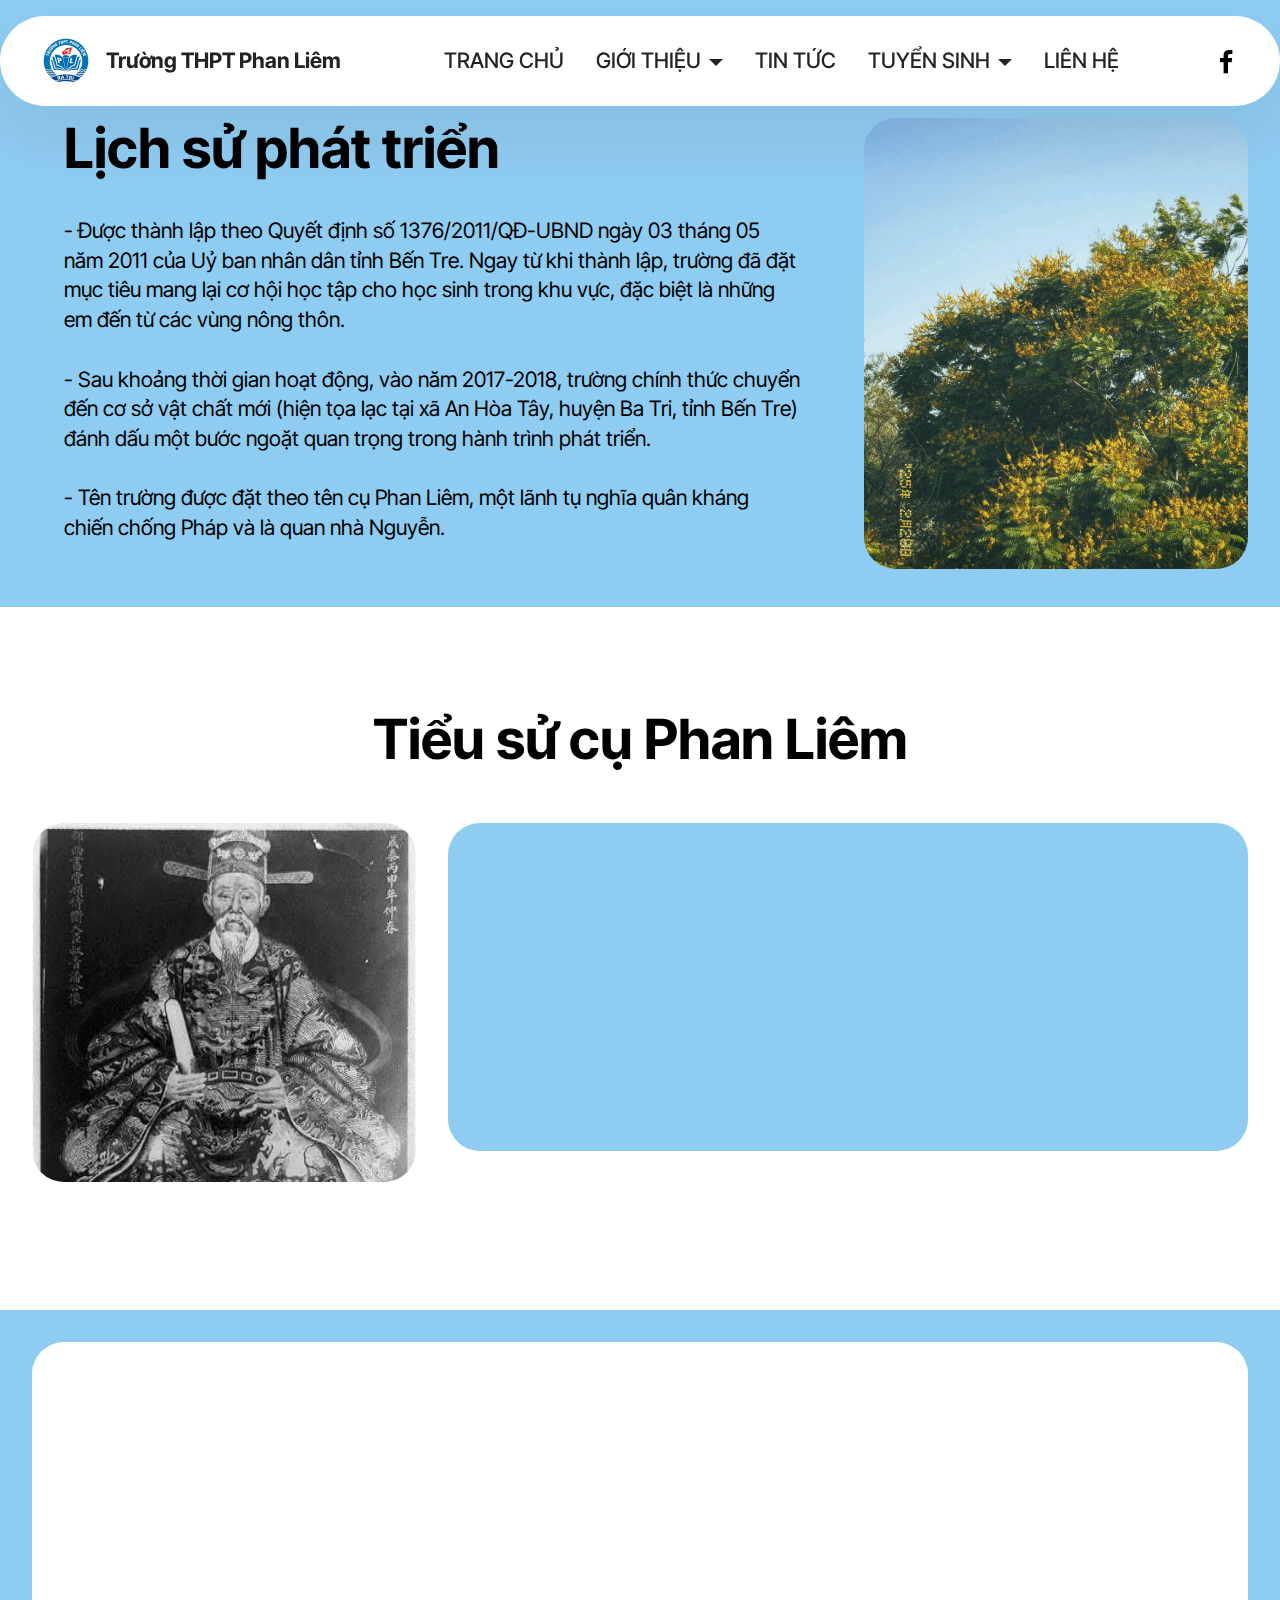
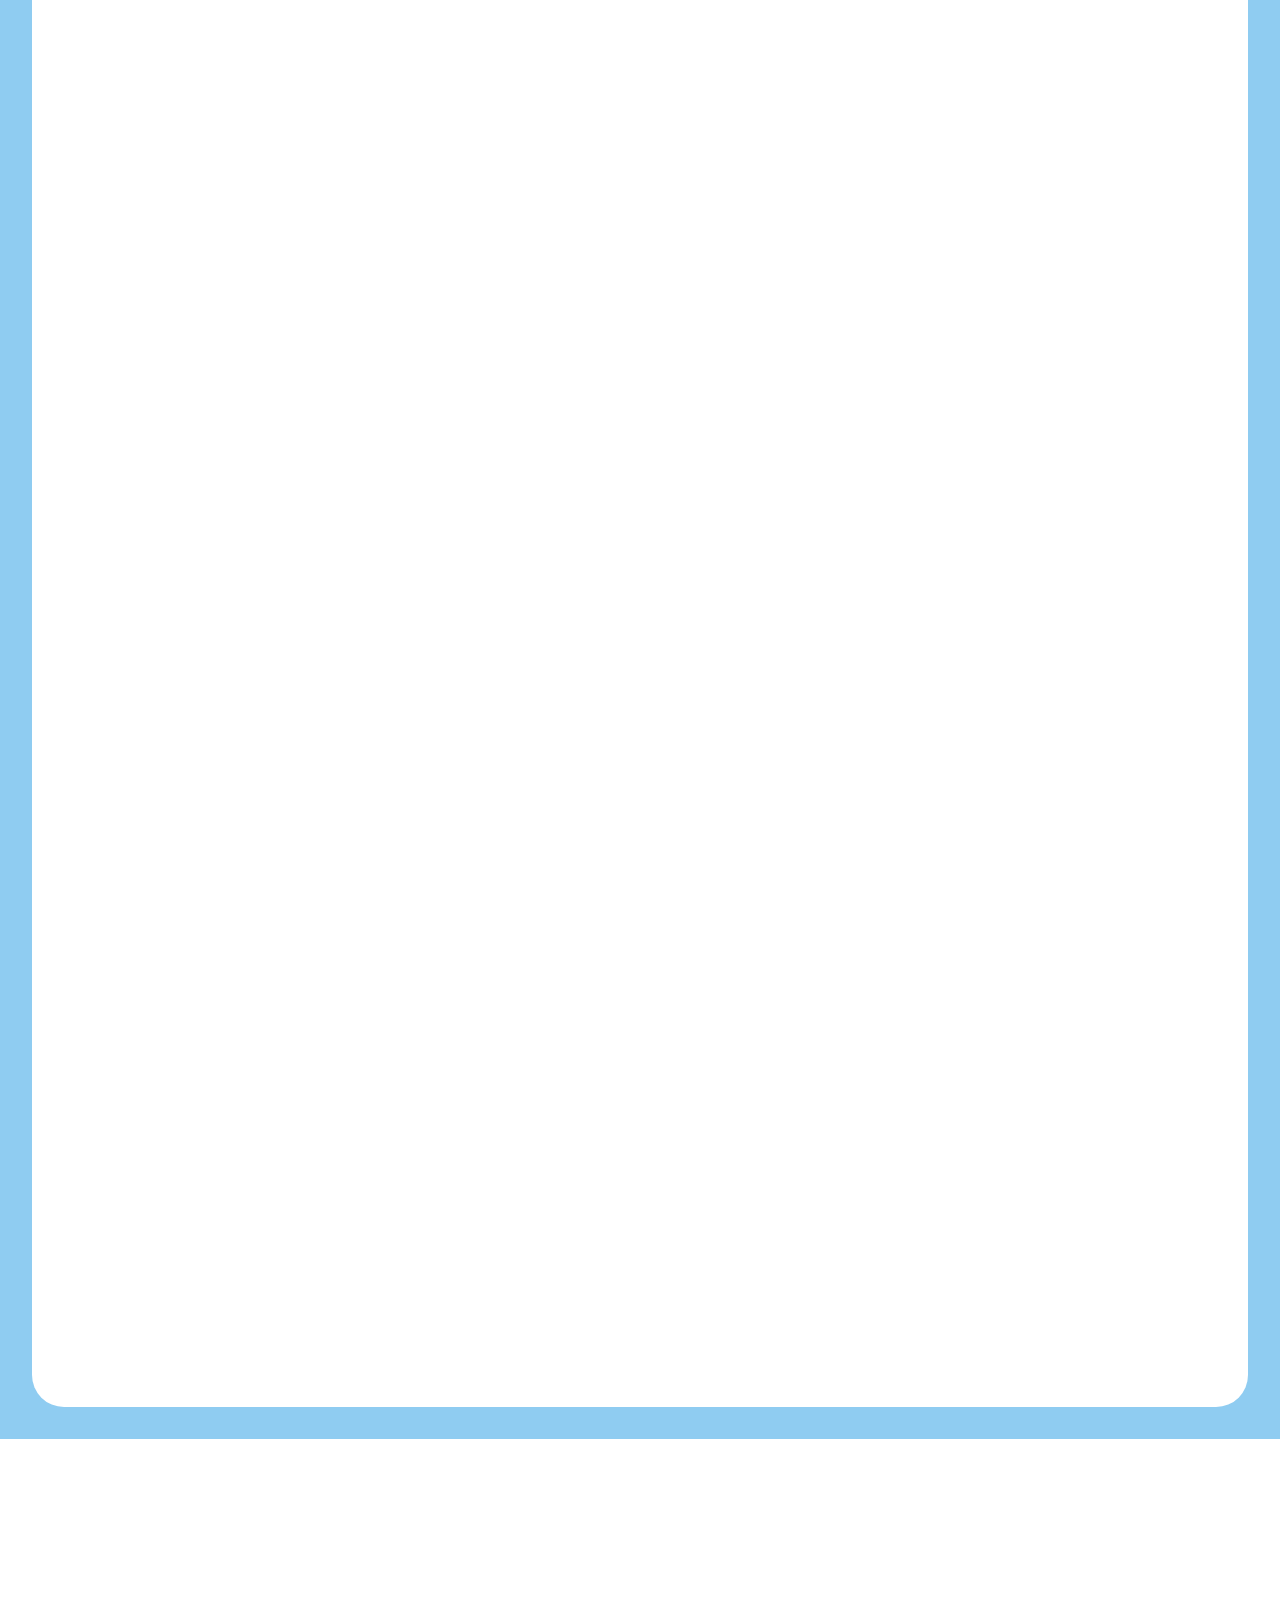
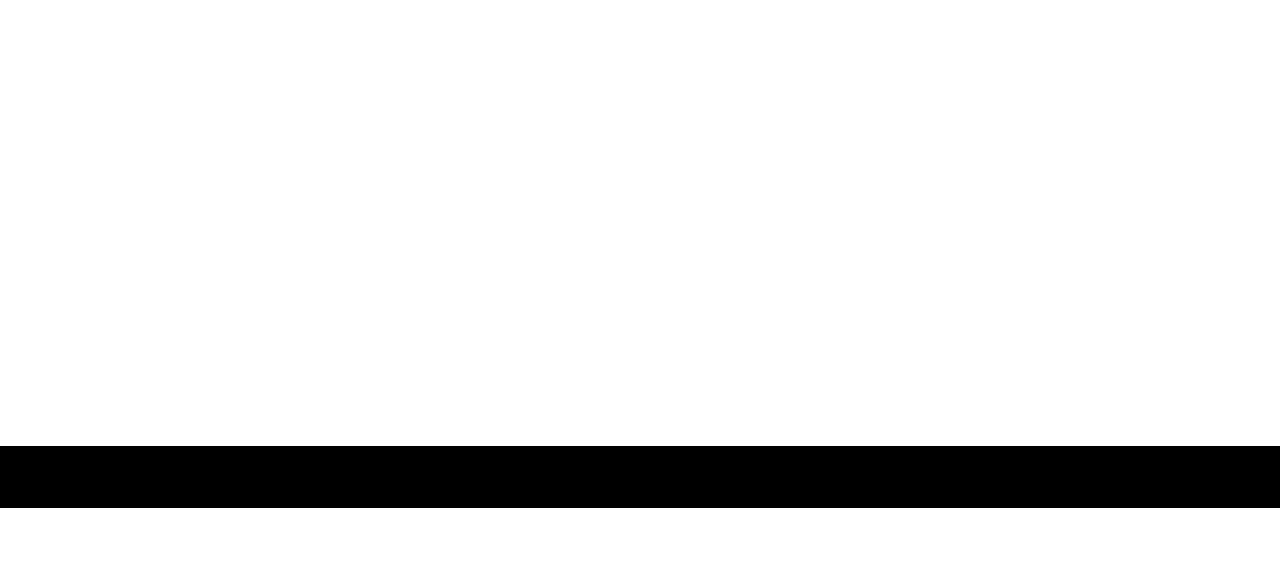
==== commit 819ca0cc: "Change index.html file" ====
--- a/page1.html
+++ b/page1.html
@@ -21,7 +21,7 @@
   <link rel="stylesheet" href="assets/theme/css/style.css">
   <link rel="preload" href="https://fonts.googleapis.com/css?family=Inter+Tight:100,200,300,400,500,600,700,800,900,100i,200i,300i,400i,500i,600i,700i,800i,900i&display=swap" as="style" onload="this.onload=null;this.rel='stylesheet'">
   <noscript><link rel="stylesheet" href="https://fonts.googleapis.com/css?family=Inter+Tight:100,200,300,400,500,600,700,800,900,100i,200i,300i,400i,500i,600i,700i,800i,900i&display=swap"></noscript>
-  <link rel="preload" as="style" href="assets/mobirise/css/mbr-additional.css?v=TQLGIZ"><link rel="stylesheet" href="assets/mobirise/css/mbr-additional.css?v=TQLGIZ" type="text/css">
+  <link rel="preload" as="style" href="assets/mobirise/css/mbr-additional.css?v=60CI68"><link rel="stylesheet" href="assets/mobirise/css/mbr-additional.css?v=60CI68" type="text/css">
 
   
   
@@ -59,7 +59,7 @@
 					</li>
 					<li class="nav-item">
 						<a class="nav-link link text-black text-primary display-4" href="page3.html" aria-expanded="false">TIN TỨC</a>
-					</li><li class="nav-item dropdown"><a class="nav-link link text-black text-primary dropdown-toggle display-4" href="page4.html" data-toggle="dropdown-submenu" data-bs-toggle="dropdown" data-bs-auto-close="outside" aria-expanded="false">TUYỂN SINH</a><div class="dropdown-menu" aria-labelledby="dropdown-635"><a class="text-black text-primary dropdown-item display-4" href="page4.html#numbers01-39">XÉT TUYỂN NGUYỆN VỌNG</a><a class="text-black text-primary dropdown-item display-4" href="page4.html#social02-3a">HỒ SƠ XÉT TUYỂN</a><a class="text-black text-primary dropdown-item display-4" href="page4.html#pricing04-3d">THI XÉT TUYỂN</a><a class="text-black text-primary dropdown-item display-4" href="page4.html#tabs1-3f">ĐIỂM CHUẨN NĂM TRƯỚC</a></div></li><li class="nav-item"><a class="nav-link link text-black text-primary display-4" href="page5.html">LIÊN HỆ</a></li></ul>
+					</li><li class="nav-item dropdown"><a class="nav-link link text-black text-primary dropdown-toggle show display-4" href="page4.html" data-toggle="dropdown-submenu" data-bs-toggle="dropdown" data-bs-auto-close="outside" aria-expanded="false">TUYỂN SINH</a><div class="dropdown-menu show" aria-labelledby="dropdown-635" data-bs-popper="none"><a class="text-black text-primary dropdown-item display-4" href="page4.html#numbers01-39">XÉT TUYỂN NGUYỆN VỌNG</a><a class="text-black text-primary dropdown-item display-4" href="page4.html#social02-3a">HỒ SƠ XÉT TUYỂN</a><a class="text-black text-primary dropdown-item display-4" href="page4.html#pricing04-3d">THI XÉT TUYỂN</a><a class="text-black text-primary dropdown-item display-4" href="page4.html#tabs1-3f">ĐIỂM CHUẨN TỪNG NĂM</a></div></li><li class="nav-item"><a class="nav-link link text-black text-primary display-4" href="page5.html">LIÊN HỆ</a></li></ul>
 				<div class="icons-menu">
 					<a class="iconfont-wrapper" href="https://www.facebook.com/truongthptphanliem" target="_blank">
 						<span class="p-2 mbr-iconfont socicon-facebook socicon" style="color: rgb(0, 0, 0); fill: rgb(0, 0, 0);"></span>
@@ -89,7 +89,7 @@
 				<div class="text-wrapper align-left">
 					<h1 class="mbr-section-title mbr-fonts-style mb-4 display-2">
 						<strong>Lịch sử phát triển</strong></h1>
-					<p class="mbr-text mbr-fonts-style mb-4 display-7">- Được thành lập vào ngày 3 tháng 5 năm 2011. Ngay từ khi thành lập, trường đã đặt mục tiêu mang lại cơ hội học tập cho học sinh trong khu vực, đặc biệt là những em đến từ các vùng nông thôn.<br> <br>- Sau khoảng thời gian hoạt động, vào năm 2017-2018, trường chính thức chuyển đến cơ sở vật chất mới (hiện tọa lạc tại xã An Hòa Tây, huyện Ba Tri, tỉnh Bến Tre) đánh dấu một bước ngoặt quan trọng trong hành trình phát triển.&nbsp;<br><br>- Tên trường được đặt theo tên cụ Phan Liêm, một lãnh tụ nghĩa quân kháng chiến chống Pháp và là quan nhà Nguyễn.&nbsp;<br></p>
+					<p class="mbr-text mbr-fonts-style mb-4 display-7">- Được thành lập theo Quyết định số 1376/2011/QĐ-UBND ngày 03 tháng 05 năm 2011 của Uỷ ban nhân dân tỉnh Bến Tre. Ngay từ khi thành lập, trường đã đặt mục tiêu mang lại cơ hội học tập cho học sinh trong khu vực, đặc biệt là những em đến từ các vùng nông thôn.<br> <br>- Sau khoảng thời gian hoạt động, vào năm 2017-2018, trường chính thức chuyển đến cơ sở vật chất mới (hiện tọa lạc tại xã An Hòa Tây, huyện Ba Tri, tỉnh Bến Tre) đánh dấu một bước ngoặt quan trọng trong hành trình phát triển.&nbsp;<br><br>- Tên trường được đặt theo tên cụ Phan Liêm, một lãnh tụ nghĩa quân kháng chiến chống Pháp và là quan nhà Nguyễn.&nbsp;<br></p>
 					
 				</div>
 			</div>
--- a/assets/mobirise/css/mbr-additional.css
+++ b/assets/mobirise/css/mbr-additional.css
@@ -3024,7 +3024,7 @@
 }
 .cid-uFptnNUZWY {
   padding-top: 8rem;
-  padding-bottom: 3rem;
+  padding-bottom: 4rem;
   background-image: url("../../../assets/images/contruong-2000x1500.png");
 }
 .cid-uFptnNUZWY .mbr-overlay {
@@ -3050,7 +3050,7 @@
   color: #f7f7f7;
 }
 .cid-uFedrH4ONy {
-  padding-top: 2rem;
+  padding-top: 3rem;
   padding-bottom: 5rem;
   background: #232323;
 }
--- a/assets/mobirise/css/mbr-additional.css
+++ b/assets/mobirise/css/mbr-additional.css
@@ -3024,7 +3024,7 @@
 }
 .cid-uFptnNUZWY {
   padding-top: 8rem;
-  padding-bottom: 3rem;
+  padding-bottom: 4rem;
   background-image: url("../../../assets/images/contruong-2000x1500.png");
 }
 .cid-uFptnNUZWY .mbr-overlay {
@@ -3050,7 +3050,7 @@
   color: #f7f7f7;
 }
 .cid-uFedrH4ONy {
-  padding-top: 2rem;
+  padding-top: 3rem;
   padding-bottom: 5rem;
   background: #232323;
 }
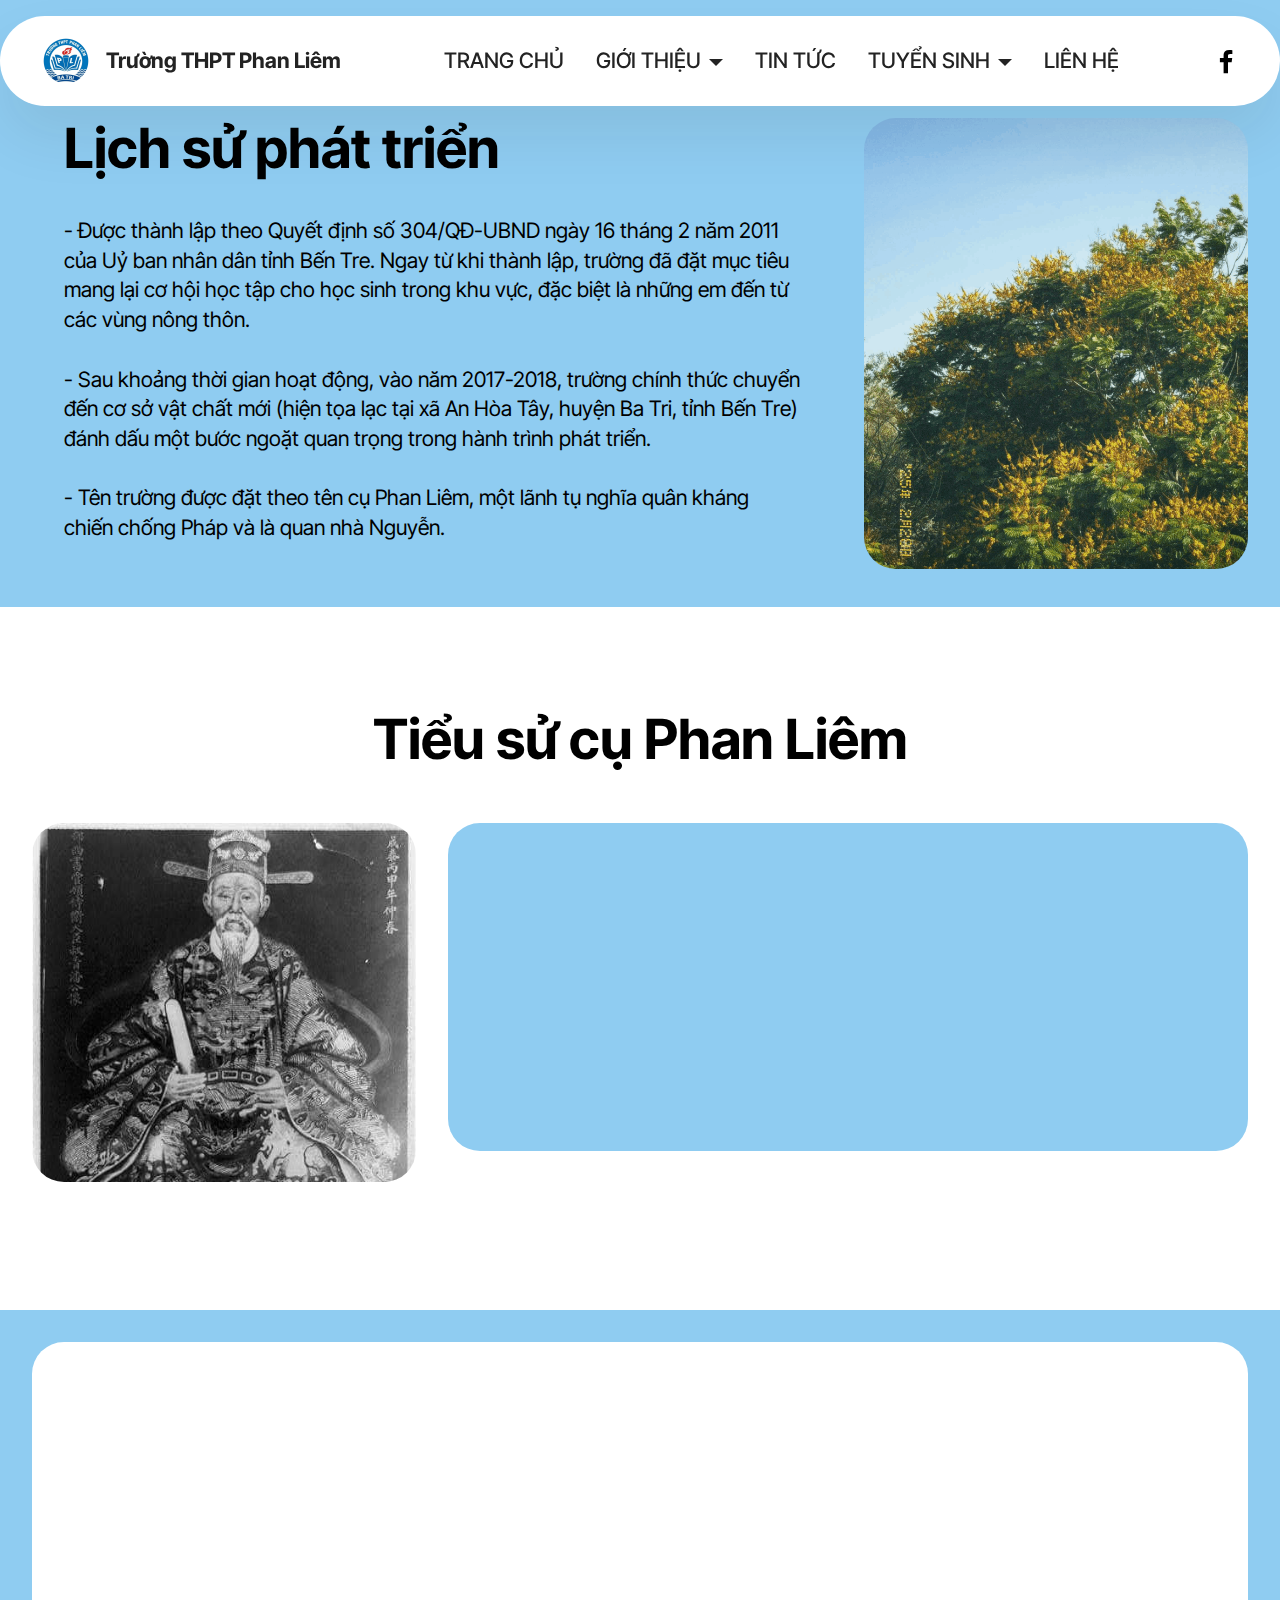
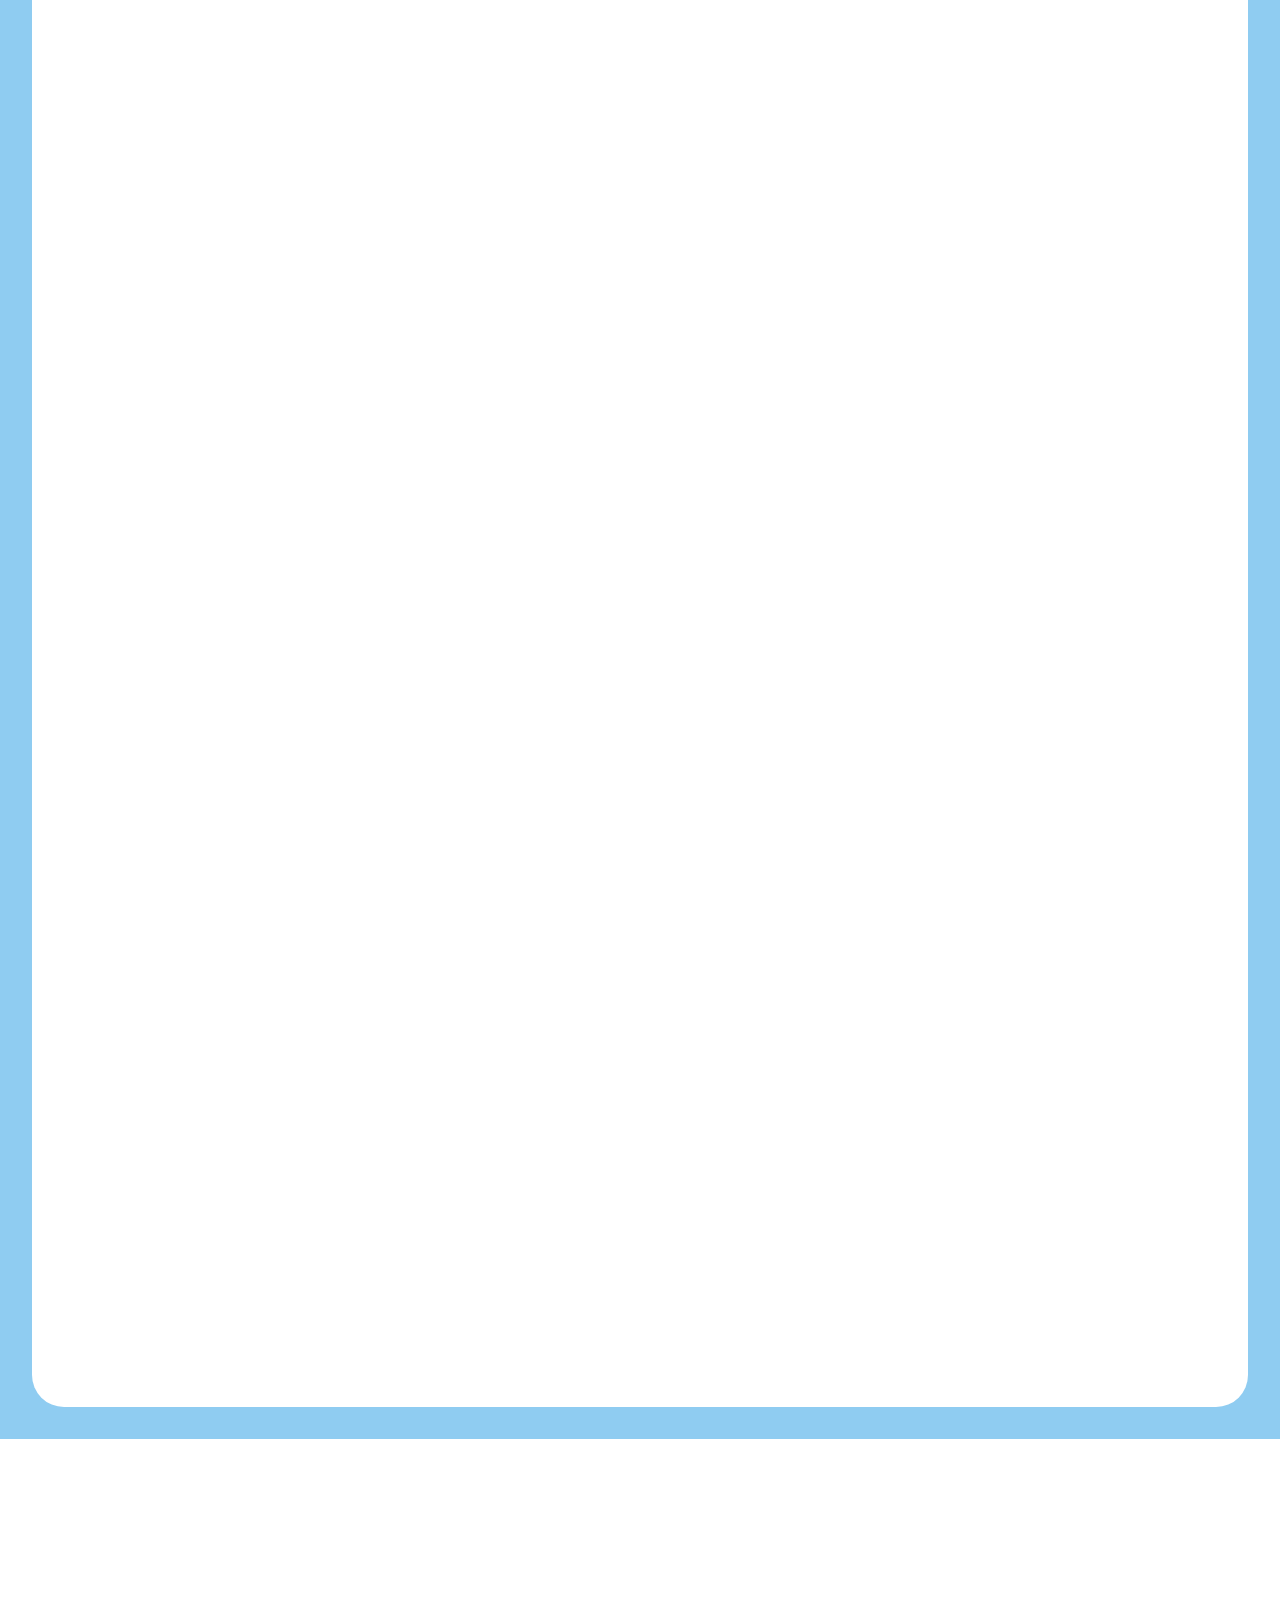
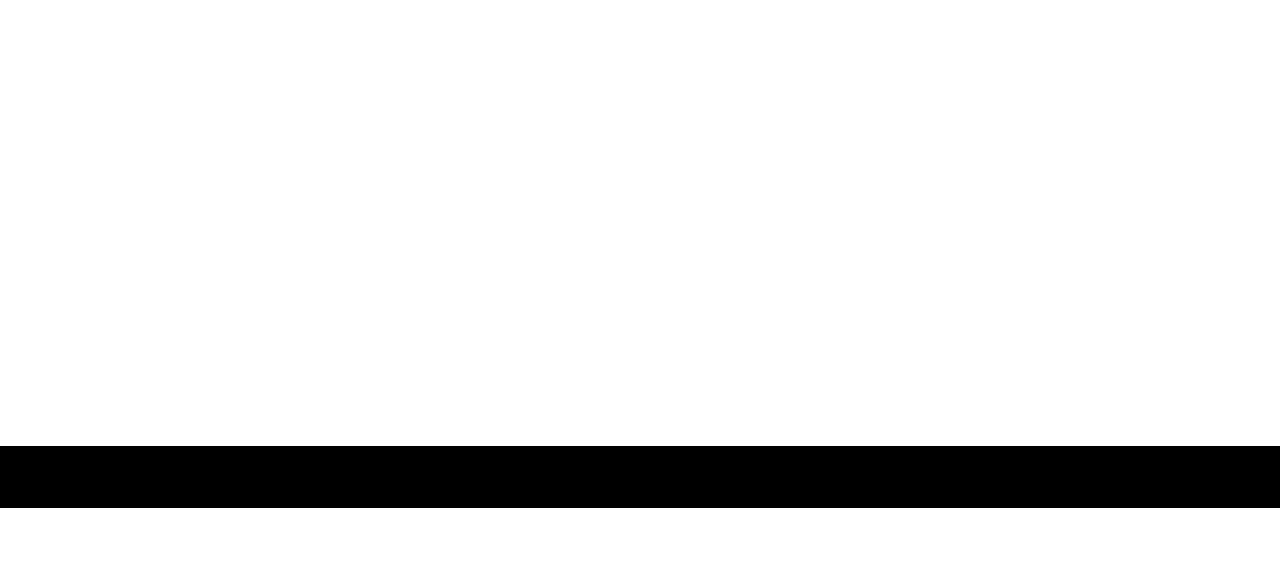
==== commit 415bf54f: "Change index.html file" ====
--- a/page1.html
+++ b/page1.html
@@ -21,7 +21,7 @@
   <link rel="stylesheet" href="assets/theme/css/style.css">
   <link rel="preload" href="https://fonts.googleapis.com/css?family=Inter+Tight:100,200,300,400,500,600,700,800,900,100i,200i,300i,400i,500i,600i,700i,800i,900i&display=swap" as="style" onload="this.onload=null;this.rel='stylesheet'">
   <noscript><link rel="stylesheet" href="https://fonts.googleapis.com/css?family=Inter+Tight:100,200,300,400,500,600,700,800,900,100i,200i,300i,400i,500i,600i,700i,800i,900i&display=swap"></noscript>
-  <link rel="preload" as="style" href="assets/mobirise/css/mbr-additional.css?v=60CI68"><link rel="stylesheet" href="assets/mobirise/css/mbr-additional.css?v=60CI68" type="text/css">
+  <link rel="preload" as="style" href="assets/mobirise/css/mbr-additional.css?v=c5glSZ"><link rel="stylesheet" href="assets/mobirise/css/mbr-additional.css?v=c5glSZ" type="text/css">
 
   
   
@@ -89,7 +89,7 @@
 				<div class="text-wrapper align-left">
 					<h1 class="mbr-section-title mbr-fonts-style mb-4 display-2">
 						<strong>Lịch sử phát triển</strong></h1>
-					<p class="mbr-text mbr-fonts-style mb-4 display-7">- Được thành lập theo Quyết định số 1376/2011/QĐ-UBND ngày 03 tháng 05 năm 2011 của Uỷ ban nhân dân tỉnh Bến Tre. Ngay từ khi thành lập, trường đã đặt mục tiêu mang lại cơ hội học tập cho học sinh trong khu vực, đặc biệt là những em đến từ các vùng nông thôn.<br> <br>- Sau khoảng thời gian hoạt động, vào năm 2017-2018, trường chính thức chuyển đến cơ sở vật chất mới (hiện tọa lạc tại xã An Hòa Tây, huyện Ba Tri, tỉnh Bến Tre) đánh dấu một bước ngoặt quan trọng trong hành trình phát triển.&nbsp;<br><br>- Tên trường được đặt theo tên cụ Phan Liêm, một lãnh tụ nghĩa quân kháng chiến chống Pháp và là quan nhà Nguyễn.&nbsp;<br></p>
+					<p class="mbr-text mbr-fonts-style mb-4 display-7">- Được thành lập theo Quyết định số 304/QĐ-UBND ngày 16 tháng 2 năm 2011 của Uỷ ban nhân dân tỉnh Bến Tre. Ngay từ khi thành lập, trường đã đặt mục tiêu mang lại cơ hội học tập cho học sinh trong khu vực, đặc biệt là những em đến từ các vùng nông thôn.<br> <br>- Sau khoảng thời gian hoạt động, vào năm 2017-2018, trường chính thức chuyển đến cơ sở vật chất mới (hiện tọa lạc tại xã An Hòa Tây, huyện Ba Tri, tỉnh Bến Tre) đánh dấu một bước ngoặt quan trọng trong hành trình phát triển.&nbsp;<br><br>- Tên trường được đặt theo tên cụ Phan Liêm, một lãnh tụ nghĩa quân kháng chiến chống Pháp và là quan nhà Nguyễn.&nbsp;<br></p>
 					
 				</div>
 			</div>
@@ -336,7 +336,7 @@
             </div>
         </div>
     </div>
-</section><section class="display-7" style="padding: 0;align-items: center;justify-content: center;flex-wrap: wrap;    align-content: center;display: flex;position: relative;height: 4rem;"><a href="https://mobiri.se/3791961" style="flex: 1 1;height: 4rem;position: absolute;width: 100%;z-index: 1;"><img alt="" style="height: 4rem;" src="[data-uri]"></a><p style="margin: 0;text-align: center;" class="display-7">&#8204;</p><a style="z-index:1" href="https://mobirise.com/builder/ai-website-maker.html">Free AI Website Maker</a></section><script src="assets/bootstrap/js/bootstrap.bundle.min.js"></script>  <script src="assets/smoothscroll/smooth-scroll.js"></script>  <script src="assets/ytplayer/index.js"></script>  <script src="assets/dropdown/js/navbar-dropdown.js"></script>  <script src="assets/theme/js/script.js"></script>  
+</section><section class="display-7" style="padding: 0;align-items: center;justify-content: center;flex-wrap: wrap;    align-content: center;display: flex;position: relative;height: 4rem;"><a href="https://mobiri.se/3791961" style="flex: 1 1;height: 4rem;position: absolute;width: 100%;z-index: 1;"><img alt="" style="height: 4rem;" src="[data-uri]"></a><p style="margin: 0;text-align: center;" class="display-7">&#8204;</p><a style="z-index:1" href="https://mobirise.com/builder/no-code-website-builder.html">No Code Website Builder</a></section><script src="assets/bootstrap/js/bootstrap.bundle.min.js"></script>  <script src="assets/smoothscroll/smooth-scroll.js"></script>  <script src="assets/ytplayer/index.js"></script>  <script src="assets/dropdown/js/navbar-dropdown.js"></script>  <script src="assets/theme/js/script.js"></script>  
   
   
   <input name="animation" type="hidden">
--- a/assets/mobirise/css/mbr-additional.css
+++ b/assets/mobirise/css/mbr-additional.css
@@ -1476,7 +1476,7 @@
   text-align: left;
 }
 .cid-uFebirqkCa {
-  padding-top: 2rem;
+  padding-top: 3rem;
   padding-bottom: 1rem;
   background-color: #ffffff;
 }
@@ -3782,7 +3782,7 @@
   width: 100%;
 }
 .cid-uFwtAPX7uh {
-  padding-top: 2rem;
+  padding-top: 3rem;
   padding-bottom: 0rem;
   background-color: #ffffff;
 }
@@ -3866,7 +3866,7 @@
   width: 100%;
 }
 .cid-uFwiZSeRZf {
-  padding-top: 2rem;
+  padding-top: 3rem;
   padding-bottom: 2rem;
   background-color: #8fccf1;
 }
@@ -3938,7 +3938,7 @@
   max-width: 800px;
 }
 .cid-uFwvPjtNAW {
-  padding-top: 2rem;
+  padding-top: 3rem;
   padding-bottom: 0rem;
   background-color: #ffffff;
 }
@@ -3980,7 +3980,7 @@
   width: 100%;
 }
 .cid-uFwwom2yhq {
-  padding-top: 2rem;
+  padding-top: 3rem;
   padding-bottom: 0rem;
   background-color: #8fccf1;
 }
@@ -4835,7 +4835,7 @@
   max-width: 800px;
 }
 .cid-uFdRn2ymSR {
-  padding-top: 4rem;
+  padding-top: 3rem;
   padding-bottom: 2rem;
   background-color: #ffffff;
 }
--- a/assets/mobirise/css/mbr-additional.css
+++ b/assets/mobirise/css/mbr-additional.css
@@ -1476,7 +1476,7 @@
   text-align: left;
 }
 .cid-uFebirqkCa {
-  padding-top: 2rem;
+  padding-top: 3rem;
   padding-bottom: 1rem;
   background-color: #ffffff;
 }
@@ -3782,7 +3782,7 @@
   width: 100%;
 }
 .cid-uFwtAPX7uh {
-  padding-top: 2rem;
+  padding-top: 3rem;
   padding-bottom: 0rem;
   background-color: #ffffff;
 }
@@ -3866,7 +3866,7 @@
   width: 100%;
 }
 .cid-uFwiZSeRZf {
-  padding-top: 2rem;
+  padding-top: 3rem;
   padding-bottom: 2rem;
   background-color: #8fccf1;
 }
@@ -3938,7 +3938,7 @@
   max-width: 800px;
 }
 .cid-uFwvPjtNAW {
-  padding-top: 2rem;
+  padding-top: 3rem;
   padding-bottom: 0rem;
   background-color: #ffffff;
 }
@@ -3980,7 +3980,7 @@
   width: 100%;
 }
 .cid-uFwwom2yhq {
-  padding-top: 2rem;
+  padding-top: 3rem;
   padding-bottom: 0rem;
   background-color: #8fccf1;
 }
@@ -4835,7 +4835,7 @@
   max-width: 800px;
 }
 .cid-uFdRn2ymSR {
-  padding-top: 4rem;
+  padding-top: 3rem;
   padding-bottom: 2rem;
   background-color: #ffffff;
 }
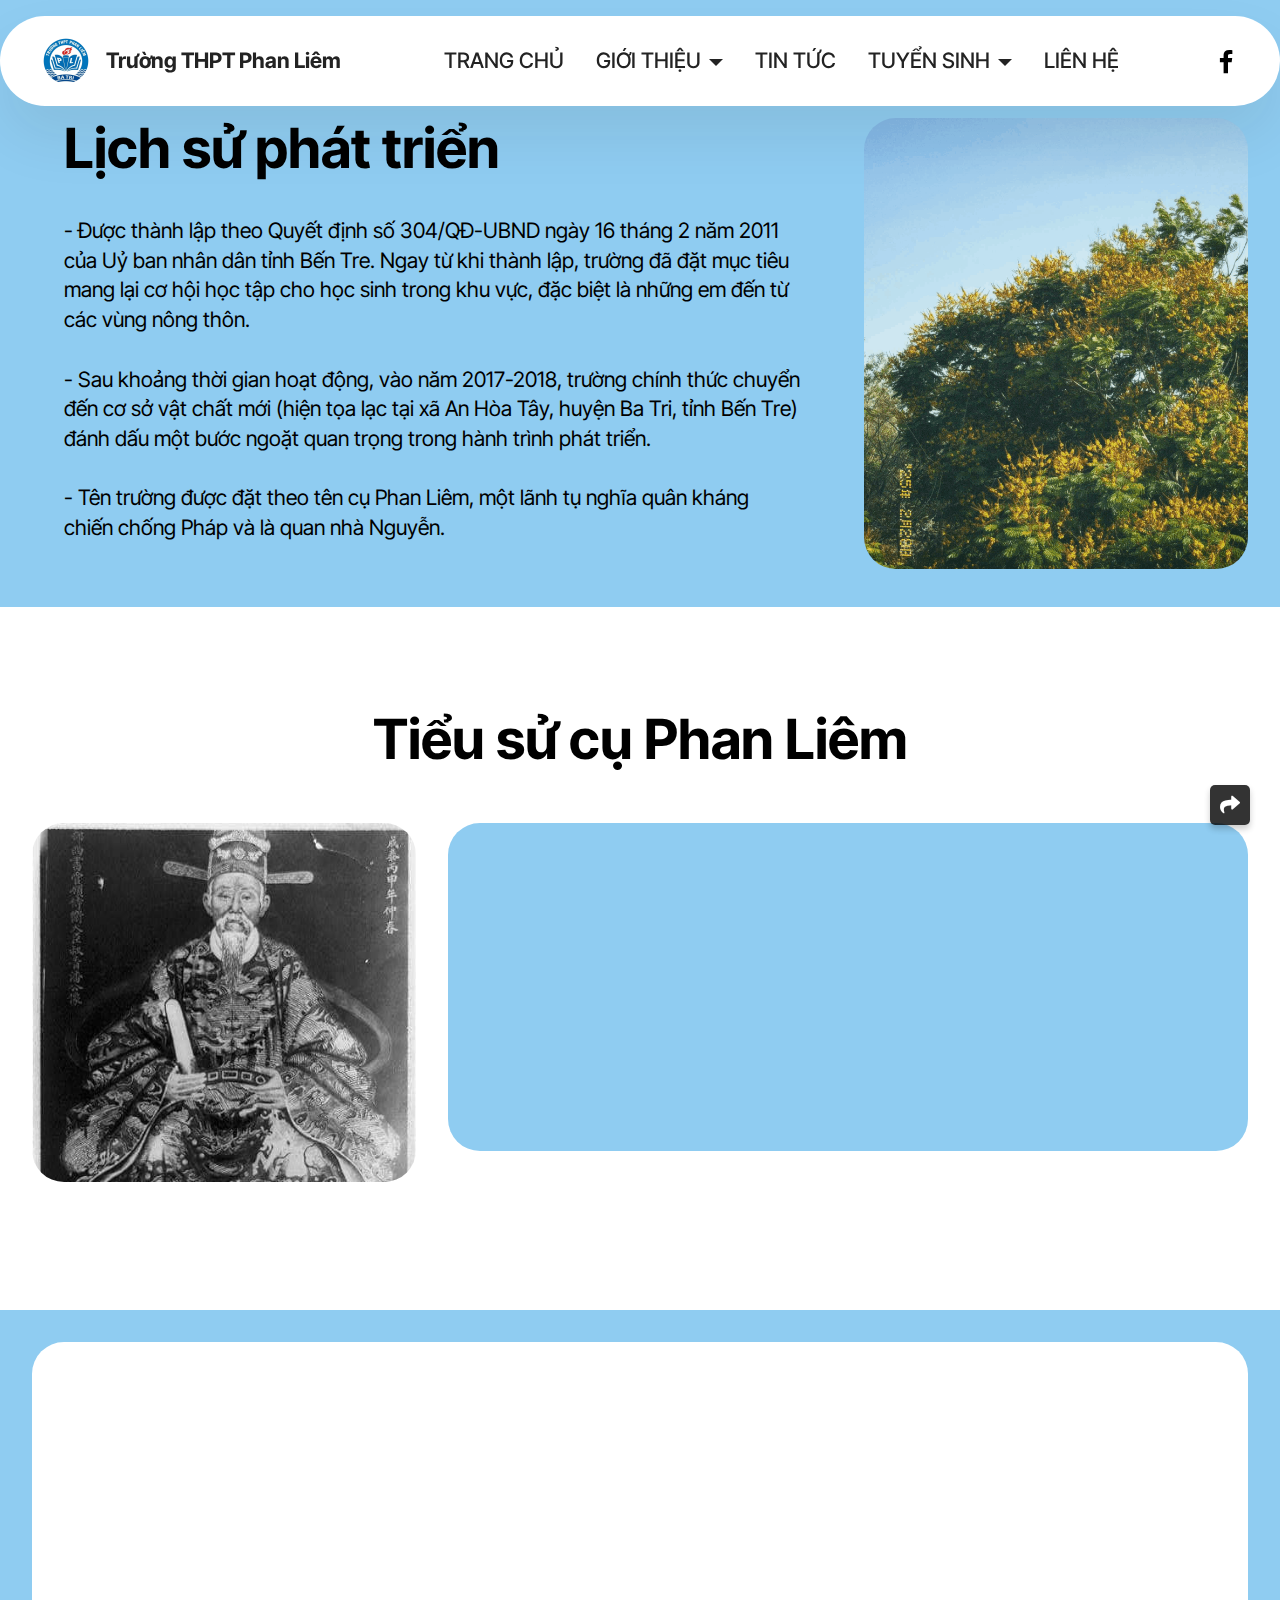
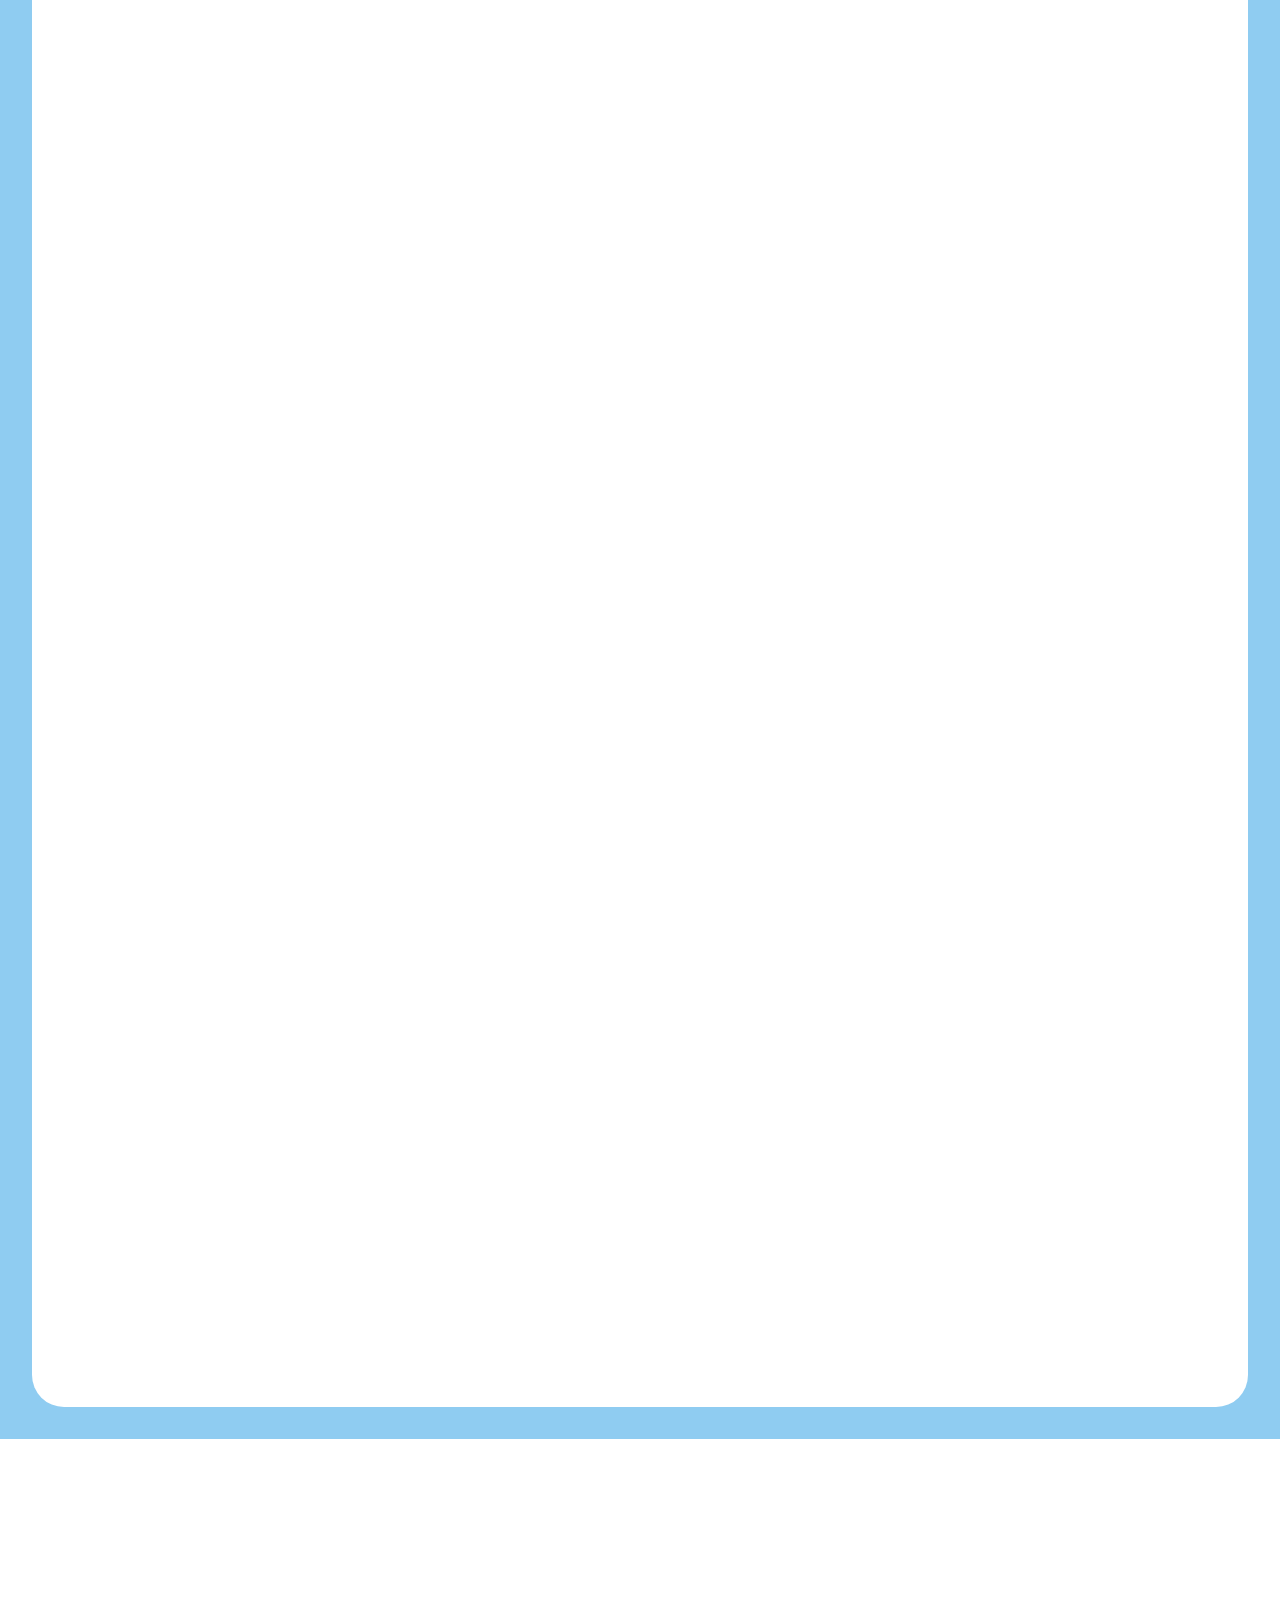
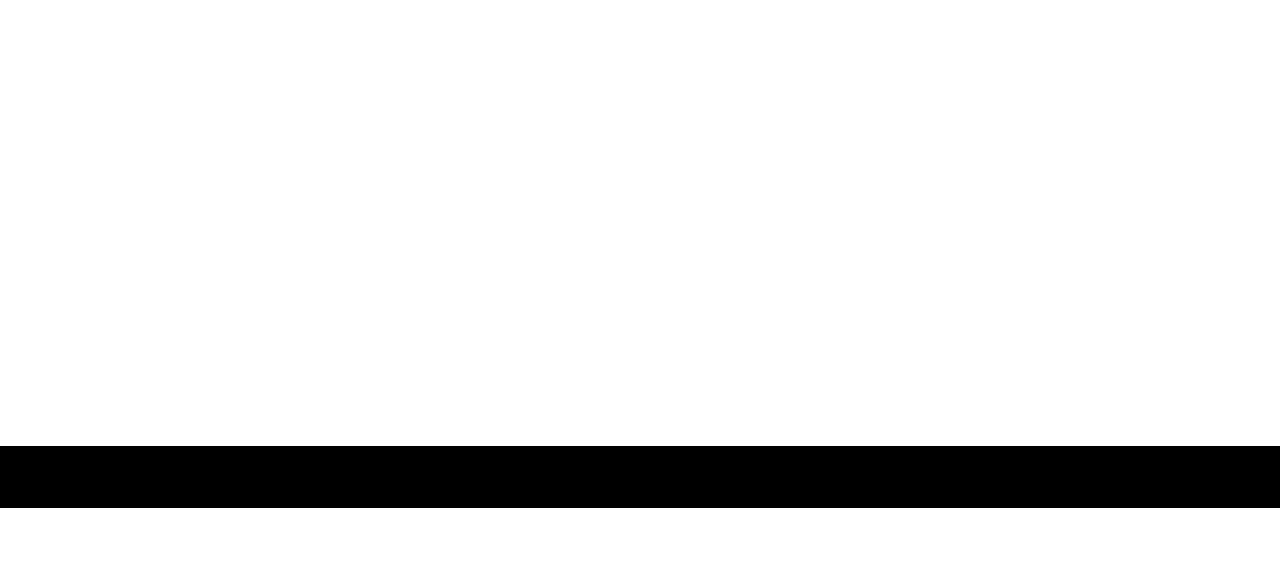
==== commit 9ae67c0f: "Change index.html file" ====
--- a/page1.html
+++ b/page1.html
@@ -10,7 +10,7 @@
   <meta name="description" content="">
   
   
-  <title>gioithieu</title>
+  <title>Gioi thieu</title>
   <link rel="stylesheet" href="assets/web/assets/mobirise-icons2/mobirise2.css">
   <link rel="stylesheet" href="assets/bootstrap/css/bootstrap.min.css">
   <link rel="stylesheet" href="assets/bootstrap/css/bootstrap-grid.min.css">
@@ -19,9 +19,11 @@
   <link rel="stylesheet" href="assets/dropdown/css/style.css">
   <link rel="stylesheet" href="assets/socicon/css/styles.css">
   <link rel="stylesheet" href="assets/theme/css/style.css">
+  <link rel="stylesheet" href="themcss.css">
+  <link href="https://cdnjs.cloudflare.com/ajax/libs/font-awesome/6.0.0-beta3/css/all.min.css" rel="stylesheet">
   <link rel="preload" href="https://fonts.googleapis.com/css?family=Inter+Tight:100,200,300,400,500,600,700,800,900,100i,200i,300i,400i,500i,600i,700i,800i,900i&display=swap" as="style" onload="this.onload=null;this.rel='stylesheet'">
   <noscript><link rel="stylesheet" href="https://fonts.googleapis.com/css?family=Inter+Tight:100,200,300,400,500,600,700,800,900,100i,200i,300i,400i,500i,600i,700i,800i,900i&display=swap"></noscript>
-  <link rel="preload" as="style" href="assets/mobirise/css/mbr-additional.css?v=c5glSZ"><link rel="stylesheet" href="assets/mobirise/css/mbr-additional.css?v=c5glSZ" type="text/css">
+  <link rel="preload" as="style" href="assets/mobirise/css/mbr-additional.css?v=gQBQiT"><link rel="stylesheet" href="assets/mobirise/css/mbr-additional.css?v=gQBQiT" type="text/css">
 
   
   
@@ -332,13 +334,27 @@
         <div class="media-container-row align-center mbr-white">
             <div class="col-12">
                 <p class="mbr-text mb-0 mbr-fonts-style display-7">
-                    © Copyright 2025 THPT Phan Liêm</p>
+                    © Copyright 2025 THPT Phan Liem</p>
             </div>
         </div>
     </div>
-</section><section class="display-7" style="padding: 0;align-items: center;justify-content: center;flex-wrap: wrap;    align-content: center;display: flex;position: relative;height: 4rem;"><a href="https://mobiri.se/3791961" style="flex: 1 1;height: 4rem;position: absolute;width: 100%;z-index: 1;"><img alt="" style="height: 4rem;" src="[data-uri]"></a><p style="margin: 0;text-align: center;" class="display-7">&#8204;</p><a style="z-index:1" href="https://mobirise.com/builder/no-code-website-builder.html">No Code Website Builder</a></section><script src="assets/bootstrap/js/bootstrap.bundle.min.js"></script>  <script src="assets/smoothscroll/smooth-scroll.js"></script>  <script src="assets/ytplayer/index.js"></script>  <script src="assets/dropdown/js/navbar-dropdown.js"></script>  <script src="assets/theme/js/script.js"></script>  
+</section><section class="display-7" style="padding: 0;align-items: center;justify-content: center;flex-wrap: wrap;    align-content: center;display: flex;position: relative;height: 4rem;"><a href="https://mobiri.se/3791961" style="flex: 1 1;height: 4rem;position: absolute;width: 100%;z-index: 1;"><img alt="" style="height: 4rem;" src="[data-uri]"></a><p style="margin: 0;text-align: center;" class="display-7">&#8204;</p><a style="z-index:1" href="https://mobirise.com/builder/ai-website-generator.html">AI Website Generator</a></section><script src="assets/bootstrap/js/bootstrap.bundle.min.js"></script>  <script src="assets/smoothscroll/smooth-scroll.js"></script>  <script src="assets/ytplayer/index.js"></script>  <script src="assets/dropdown/js/navbar-dropdown.js"></script>  <script src="assets/theme/js/script.js"></script>  
   
   
   <input name="animation" type="hidden">
+    <!-- Nút chia sẻ -->
+<button id="shareButton"><i class="fas fa-share"></i></button>
+<!-- Hộp chia sẻ -->
+<div id="shareBox" class="hidden">
+    <p>Sao chép hoặc chia sẻ link:</p>
+    <input type="text" id="shareLink" readonly>
+    <button id="copyLink"><i class="fas fa-copy"></i> Sao chép</button>
+    <a id="shareFacebook" target="_blank"><i class="fab fa-facebook"></i> Facebook</a>
+    <a id="shareTwitter" target="_blank"><i class="fab fa-twitter"></i> Twitter</a>
+    <a id="shareEmail" target="_blank"><i class="fas fa-envelope"></i> Email</a>
+    <button id="closeShareBox">x</button>
+</div>
+  <button id="scrollToTop">^</button>
+<script src="themjs.js"></script>
   </body>
 </html>--- a/themcss.css
+++ b/themcss.css
@@ -0,0 +1,151 @@
+/* scrollToTop */
+#scrollToTop {
+    position: fixed;
+    bottom: 25px;
+    right: 30px;
+    width: 40px;
+    height: 40px;
+    background-color: rgba(0, 0, 0, 0.8);
+    color: white;
+    border: 2px solid transparent;
+    border-radius: 8px;
+    text-align: center;
+    font-size: 24px;
+    line-height: 42px;
+    cursor: pointer;
+    box-shadow: 0 4px 6px rgba(0, 0, 0, 0.2);
+    display: none;
+    z-index: 100;
+}
+#scrollToTop:hover {
+    background-color: #005F9E;
+    color: white;
+    border: 2px solid #005F9E;
+}
+
+
+/* Nút chia sẻ */
+#shareButton {
+    position: fixed;
+    bottom: 75px;
+    right: 30px;
+    width: 40px;
+    height: 40px;
+    background-color: rgba(0, 0, 0, 0.8);
+    color: white;
+    border: 2px solid transparent;
+    border-radius: 5px;
+    display: flex;
+    align-items: center;
+    justify-content: center;
+    cursor: pointer;
+    font-size: 20px;
+    box-shadow: 0 4px 6px rgba(0, 0, 0, 0.2);
+    z-index: 100;
+}
+/* Hộp chia sẻ */
+#shareBox {
+    position: fixed;
+    bottom: 125px;
+    right: 30px;
+    width: 300px;
+    background: white;
+    padding: 15px;
+    box-shadow: 0 4px 10px rgba(0, 0, 0, 0.4);
+    border-radius: 5px;
+    display: flex;
+    flex-direction: column;
+    gap: 10px;
+    z-index: 100;
+}
+#shareBox.hidden {
+    display: none;
+}
+#shareBox input {
+    padding: 8px;
+    text-align: center;
+    border-radius: 5px;
+    text-decoration: none;
+    cursor: pointer;
+    border: 1px solid #ccc;
+    font-size: 14px;
+    display: flex;
+    align-items: center;
+    gap: 5px;
+    justify-content: center;
+}
+#shareBox button, #shareBox a {
+    padding: 8px;
+    text-align: center;
+    border-radius: 5px;
+    text-decoration: none;
+    cursor: pointer;
+    border: none;
+    font-size: 14px;
+    display: flex;
+    align-items: center;
+    gap: 5px;
+    justify-content: center;
+}
+#copyLink {
+    background-color: #28a745;
+    color: white;
+}
+#shareFacebook {
+    background-color: #1877f2;
+    color: white;
+}
+#shareTwitter {
+    background-color: #0099ff;
+    color: white;
+}
+#shareEmail {
+    background-color: #0088ff;
+    color: white;
+}
+#closeShareBox {
+    background-color: white;
+    color: black;
+}
+/*hover*/
+#shareButton:hover {
+    background-color: #005F9E;
+    color: white;
+    border: 2px solid #005F9E;
+}
+#copyLink:hover {
+    background-color: #218838;
+}
+#generateQR:hover {
+    background-color: #6A3DA0;
+}
+#shareFacebook:hover {
+    background-color: #0f66d0;
+}
+#shareTwitter:hover {
+    background-color: #0080d4;
+}
+#shareEmail:hover {
+    background-color: #0077e6;
+}
+
+
+@media (max-width: 768px) {
+    #scrollToTop {
+        bottom: 25px;
+        right: 15px;
+        width: 35px;
+        height: 35px;
+    }
+    #shareButton {
+        bottom: 65px;
+        right: 15px;
+        width: 35px;
+        height: 35px;
+    }
+    #shareBox {
+        bottom: 105px;
+        right: 15px;
+        width: 250px;
+    }
+}